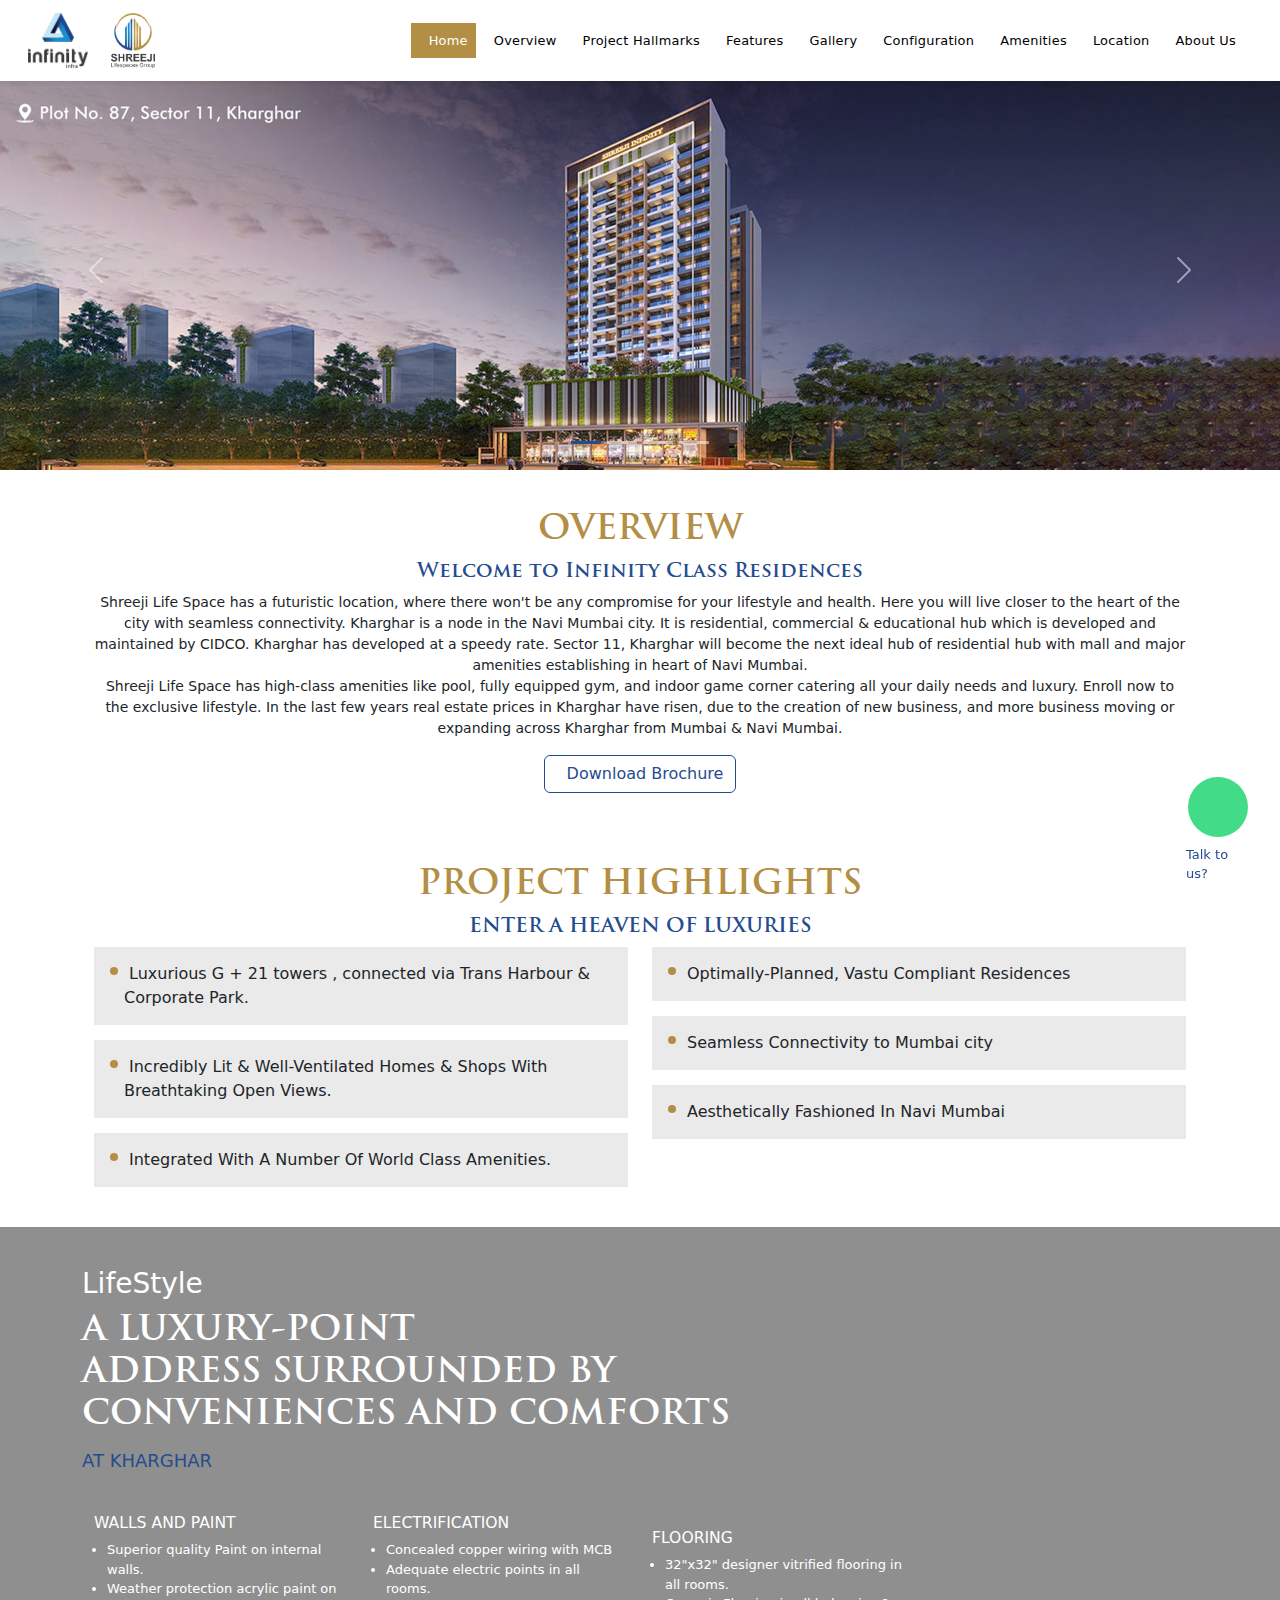
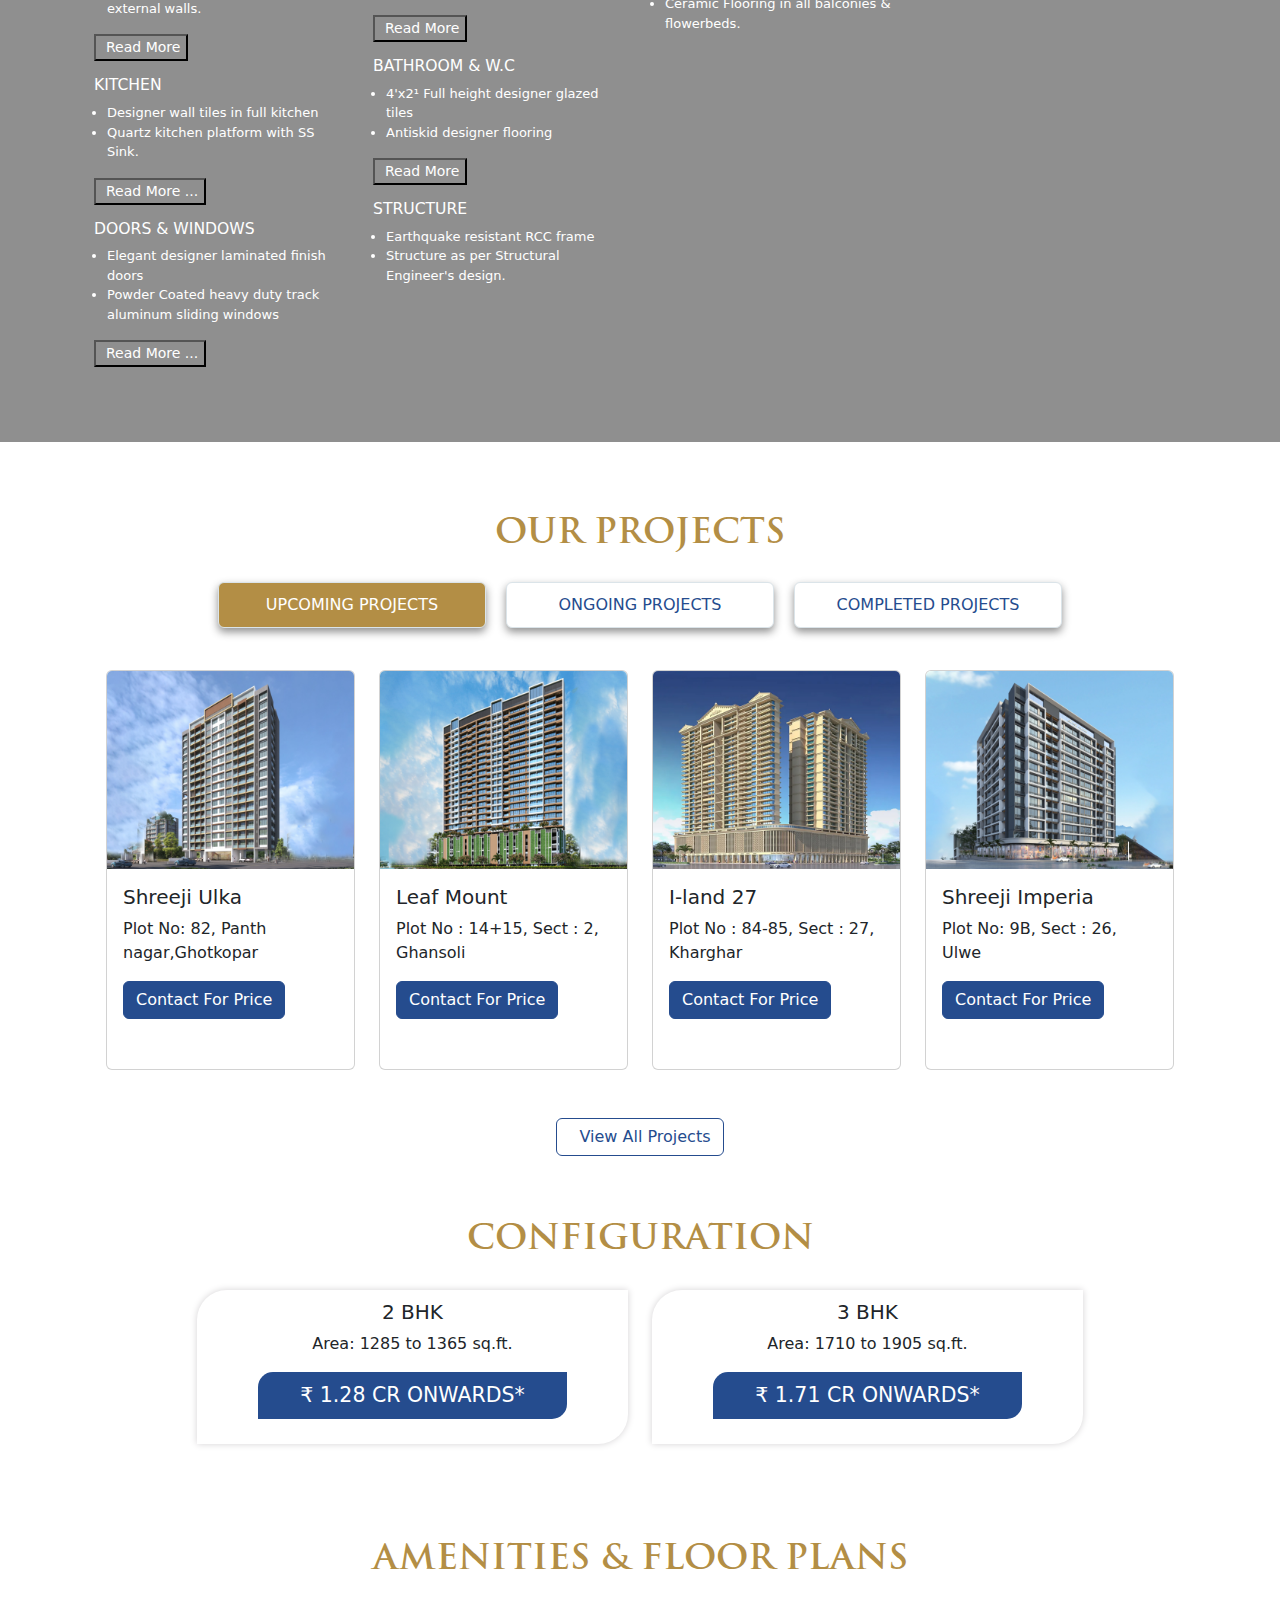
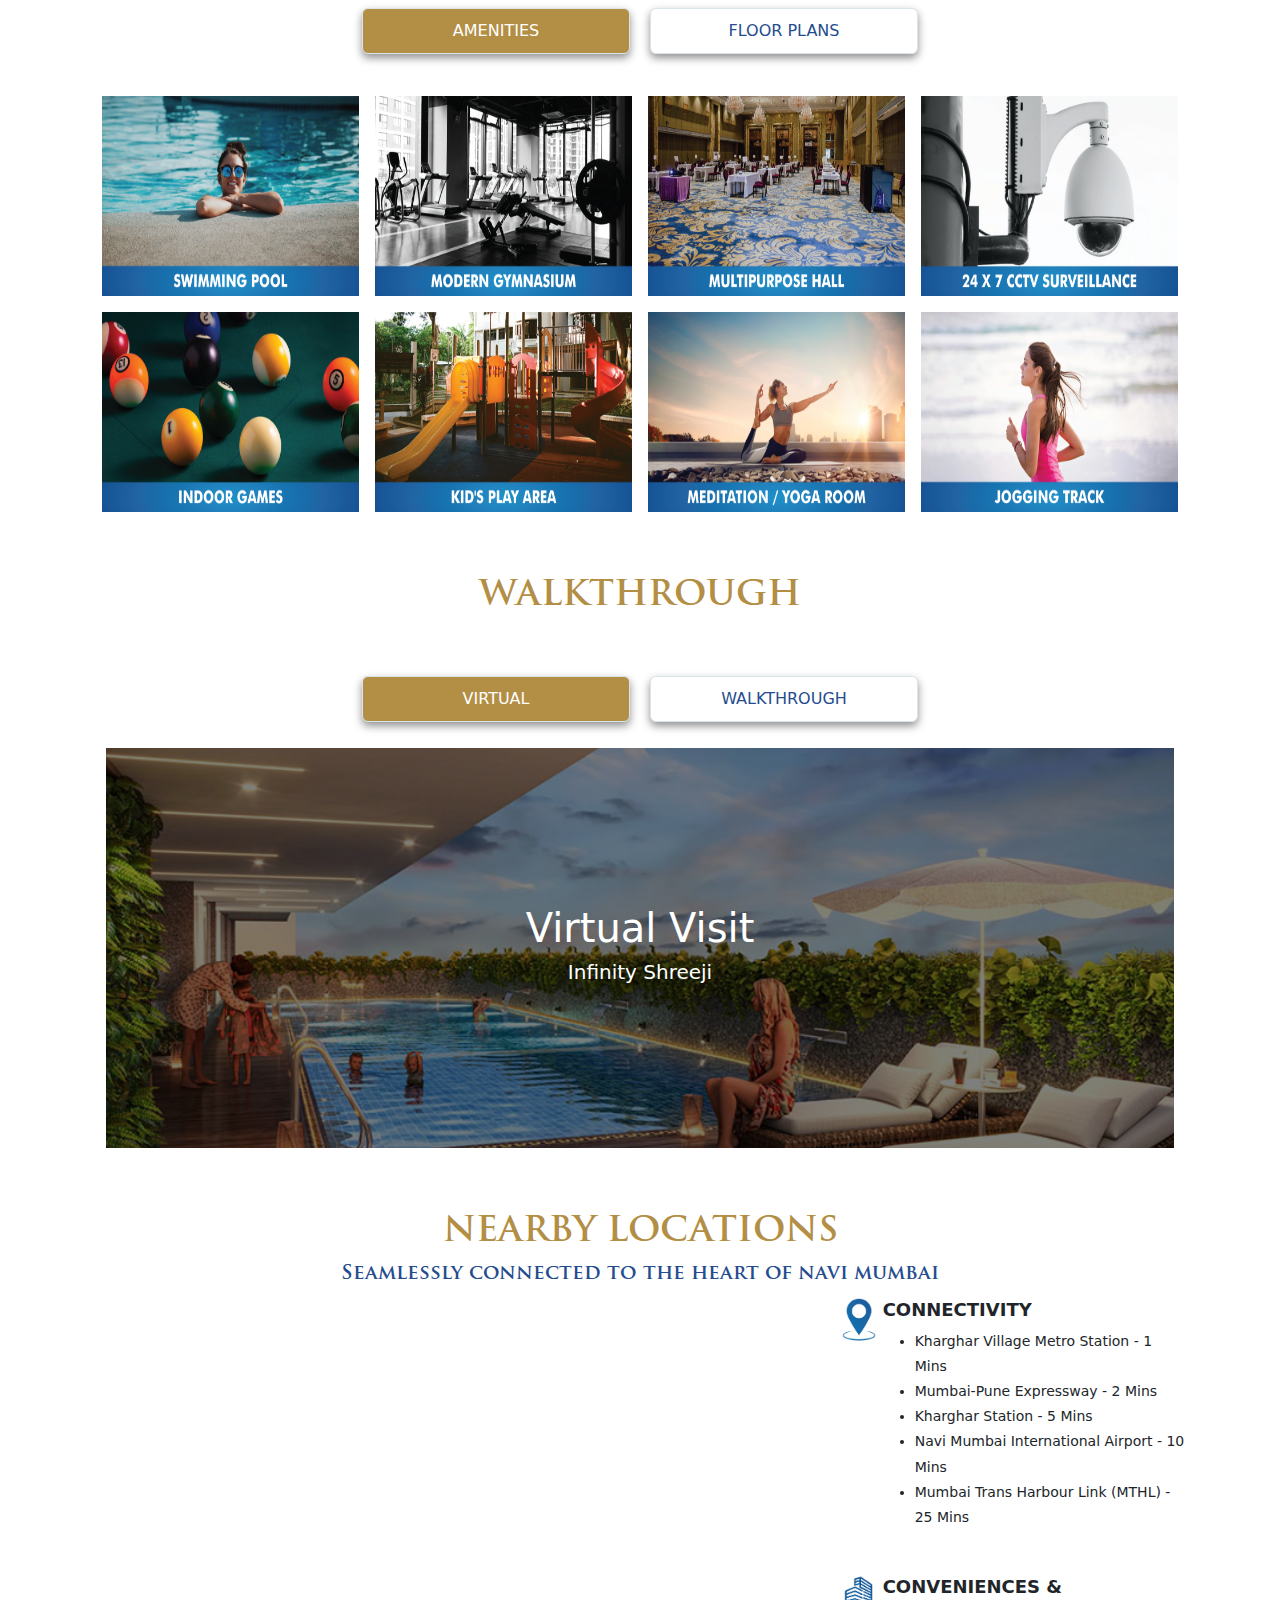
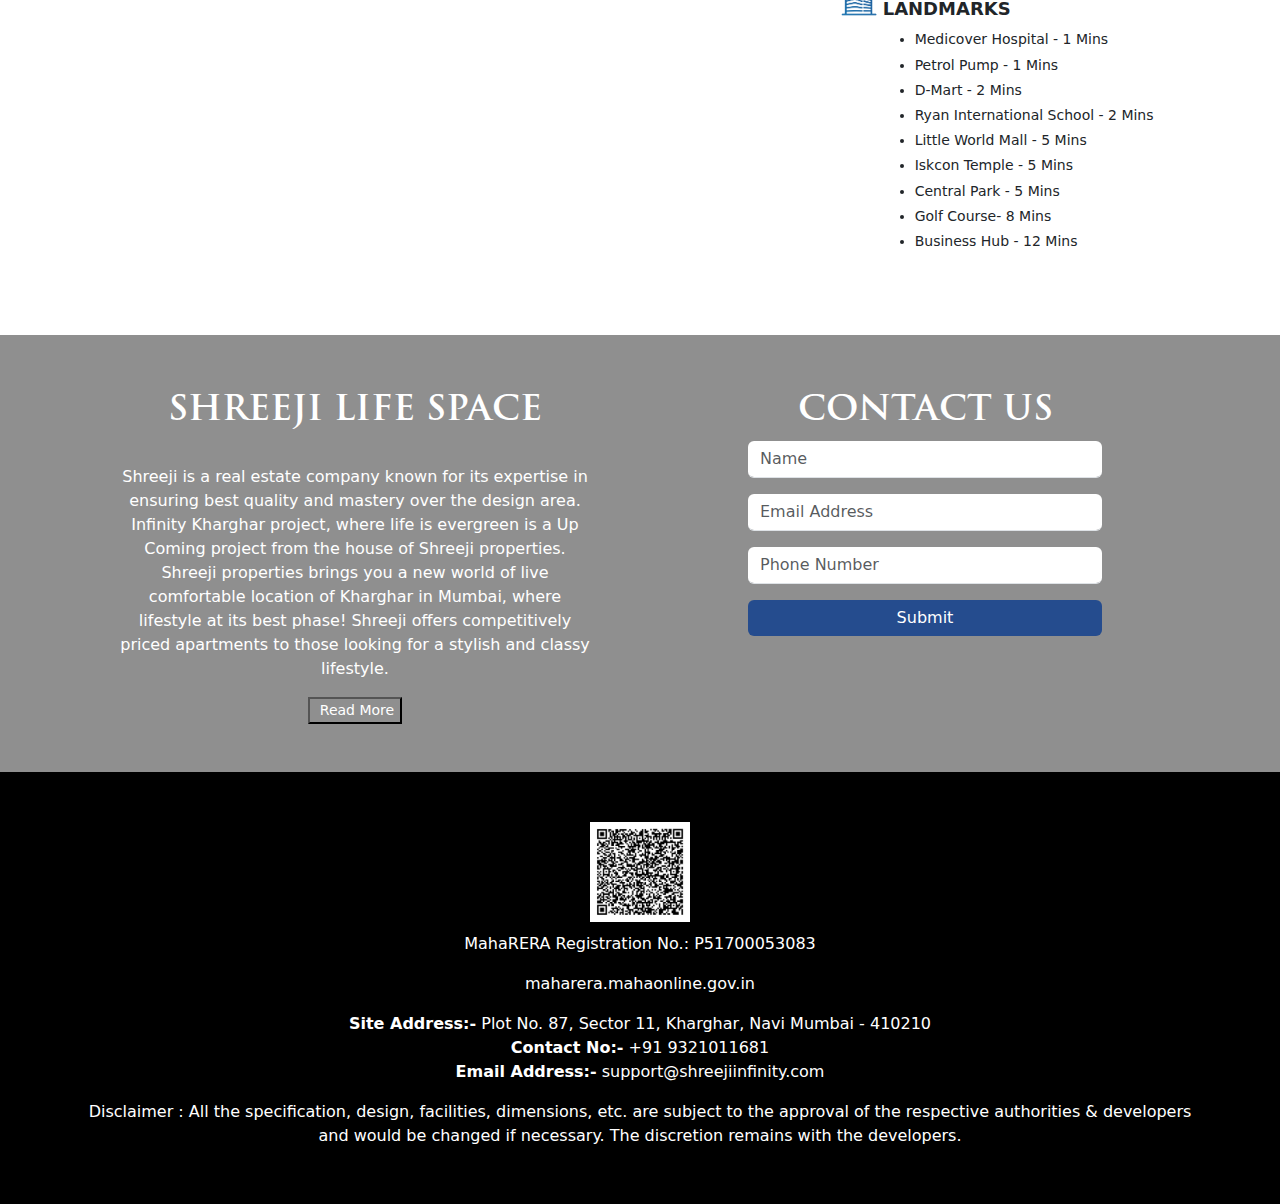
==== index.html @ 2d308820 "Shreeji Life Space Created" ====
<!DOCTYPE html>
<html lang="en">
  <head>
    <meta charset="UTF-8" />
    <meta name="viewport" content="width=device-width, initial-scale=1.0" />
    <title>Shreeji Life Space</title>

    <link rel="icon" href="img/logo/favicon.png" sizes="16x16" />

    <!-- Prefetch -->
    <link rel="prefetch" href="https://cdn.jsdelivr.net" crossorigin />
    <link rel="prefetch" href="https://cdnjs.cloudflare.com/" crossorigin />
    <link rel="preconnect" href="https://fonts.googleapis.com" />
    <link rel="preconnect" href="https://fonts.gstatic.com" crossorigin />

    <!-- Bootstrap CDN -->
    <link
      href="https://cdn.jsdelivr.net/npm/bootstrap@5.3.3/dist/css/bootstrap.min.css"
      rel="stylesheet"
      integrity="sha384-QWTKZyjpPEjISv5WaRU9OFeRpok6YctnYmDr5pNlyT2bRjXh0JMhjY6hW+ALEwIH"
      crossorigin="anonymous" />
    <script
      defer
      src="https://cdn.jsdelivr.net/npm/@popperjs/core@2.11.8/dist/umd/popper.min.js"
      integrity="sha384-I7E8VVD/ismYTF4hNIPjVp/Zjvgyol6VFvRkX/vR+Vc4jQkC+hVqc2pM8ODewa9r"
      crossorigin="anonymous"></script>
    <script
      defer
      src="https://cdn.jsdelivr.net/npm/bootstrap@5.3.3/dist/js/bootstrap.min.js"
      integrity="sha384-0pUGZvbkm6XF6gxjEnlmuGrJXVbNuzT9qBBavbLwCsOGabYfZo0T0to5eqruptLy"
      crossorigin="anonymous"></script>

    <!-- Font Awesome CDN -->
    <link
      rel="stylesheet"
      href="https://cdnjs.cloudflare.com/ajax/libs/font-awesome/6.6.0/css/all.min.css"
      integrity="sha512-Kc323vGBEqzTmouAECnVceyQqyqdsSiqLQISBL29aUW4U/M7pSPA/gEUZQqv1cwx4OnYxTxve5UMg5GT6L4JJg=="
      crossorigin="anonymous"
      referrerpolicy="no-referrer" />

    <!-- Fancy Box CDN -->
    <script
      defer
      src="https://cdn.jsdelivr.net/npm/@fancyapps/ui@5.0/dist/fancybox/fancybox.umd.js"></script>
    <link
      rel="stylesheet"
      href="https://cdn.jsdelivr.net/npm/@fancyapps/ui@5.0/dist/fancybox/fancybox.css" />

    <!-- EmailJS CDN -->
    <script
      type="text/javascript"
      src="https://cdn.jsdelivr.net/npm/@emailjs/browser@4/dist/email.min.js"></script>
    <script src="js/mail.js"></script>
    <!-- Fonts -->
    <link
      href="https://fonts.googleapis.com/css2?family=Roboto:ital,wght@0,100;0,300;0,400;0,500;0,700;0,900;1,100;1,300;1,400;1,500;1,700;1,900&display=swap"
      rel="stylesheet" />

    <!-- Custom CSS & JS  -->
    <link rel="stylesheet" href="css/style.css" />
    <!-- <link rel="stylesheet" href="css/common.css" /> -->
    <script defer src="js/script.js"></script>

    <!-- Google tag (gtag.js) -->
    <!-- <script
      async
      src="https://www.googletagmanager.com/gtag/js?id=AW-11467519304"></script>
    <script>
      window.dataLayer = window.dataLayer || [];
      function gtag() {
        dataLayer.push(arguments);
      }
      gtag("js", new Date());
      gtag("config", "AW-11467519304");
    </script> -->

    <!-- Event snippet for Lead on Calls conversion page -->
    <!-- <script>
      function gtag_report_conversion(url) {
        var callback = function () {
          if (typeof url != "undefined") {
            window.location = url;
          }
        };
        gtag("event", "conversion", {
          send_to: "AW-11467519304/qAFnCOT60oYZEMjqkdwq",
          event_callback: callback,
        });
        return false;
      }
    </script> -->

    <!-- Event snippet for Lead on Whatsapp conversion page -->
    <!-- <script>
      function gtag_report_conversion(url) {
        var callback = function () {
          if (typeof url != "undefined") {
            window.location = url;
          }
        };
        gtag("event", "conversion", {
          send_to: "AW-11467519304/LYPvCOf60oYZEMjqkdwq",
          event_callback: callback,
        });
        return false;
      }
    </script> -->
  </head>
  <body
    data-bs-spy="scroll"
    data-bs-target="#main-navbar"
    data-bs-root-margin="0px 0px -50%"
    data-bs-smooth-scroll="true"
    class="scrollspy"
    tabindex="0"
    data-offset="1">
    <header class="fixed-top shadow-sm">
      <!-- <p class="pre_header">
        <span>
          <a href="mailto:support@shreejiinfinity.com">
            <i class="fa-solid fa-envelope nav-icon"></i>
            support@shreejiinfinity.com
          </a>
        </span>
        <br />
        <span>
          <a
            onclick="return gtag_report_conversion('tel:+919321011681');"
            href="tel:+919321011681">
            <i class="fa-solid fa-phone nav-icon"></i> +91 9321011681
          </a>
        </span>
      </p> -->
      <nav
        class="navbar navbar-expand-lg mx-auto"
        style="background-color: #ffffff"
        id="main-navbar">
        <div class="container-fluid">
          <a class="navbar-brand ms-3" href="index.html">
            <img
              src="img/logo/logo.png"
              alt="Logo"
              height="55px"
              class="me-3" />
            <img
              src="img/logo/logo2.png"
              alt="Logo"
              height="55px"
              class="me-3" />
          </a>
          <!-- Header Call Now Button  -->
          <!-- 
          <a
            onclick="return gtag_report_conversion('tel:+919321011681');"
            href="tel:+919321011681"
            class="callnow_btn">
            <button class="btn btn-outline-success">
              <i class="fa-solid fa-phone nav-icon"></i>
              Call Now
            </button>
          </a> -->

          <button
            class="navbar-toggler"
            type="button"
            data-bs-toggle="collapse"
            data-bs-target="#navbarSupportedContent"
            aria-controls="navbarSupportedContent"
            aria-expanded="false"
            aria-label="Toggle navigation">
            <span class="navbar-toggler-icon"> </span>
          </button>
          <div class="collapse navbar-collapse" id="navbarSupportedContent">
            <ul
              class="navbar-nav mx-auto mb-2 mb-lg-0 justify-content-end pe-4">
              <li class="nav-item">
                <a
                  class="nav-link active"
                  aria-current="page"
                  href="#slider_section">
                  <i class="fa-solid fa-house nav-icon"></i>
                  <span class="d-sm-inline"> Home </span>
                </a>
              </li>
              <li class="nav-item">
                <a class="nav-link" href="#overview_section">
                  <i class="fa-solid fa-coins nav-icon"></i>
                  <span class="d-sm-inline"> Overview </span>
                </a>
              </li>
              <li class="nav-item">
                <a class="nav-link" href="#hallmarks_section">
                  <i class="fa-solid fa-star nav-icon"></i>
                  <span class="d-sm-inline"> Project Hallmarks </span>
                </a>
              </li>
              <li class="nav-item">
                <a class="nav-link" href="#features_section">
                  <i class="fa-solid fa-bolt nav-icon"></i>
                  <span class="d-sm-inline"> Features </span>
                </a>
              </li>
              <li class="nav-item">
                <a class="nav-link" href="#gallery_section">
                  <i class="fa-solid fa-images nav-icon"></i>
                  <span class="d-sm-inline"> Gallery </span>
                </a>
              </li>
              <li class="nav-item">
                <a class="nav-link" href="#configuration_section">
                  <i class="fa-solid fa-sliders nav-icon"></i>
                  <span class="d-sm-inline"> Configuration </span>
                </a>
              </li>
              <li class="nav-item">
                <a class="nav-link" href="#amenities_section">
                  <i class="fa-solid fa-wifi nav-icon"></i>
                  <span class="d-sm-inline"> Amenities </span>
                </a>
              </li>

              <li class="nav-item">
                <a class="nav-link" href="#location_section">
                  <i class="fa-solid fa-map-location nav-icon"></i>
                  <span class="d-sm-inline"> Location </span>
                </a>
              </li>
              <li class="nav-item">
                <a class="nav-link" href="#about_section">
                  <i class="fa-solid fa-user nav-icon"></i>
                  <span class="d-sm-inline"> About Us </span>
                </a>
              </li>
            </ul>
          </div>
        </div>
      </nav>
    </header>

    <main>
      <!-- Slider Section -->
      <section id="slider_section">
        <!-- Desktop Slider -->
        <div
          id="carousel-Indicators"
          class="carousel slide desktop-slider"
          data-bs-ride="carousel">
          <div class="carousel-indicators">
            <button
              type="button"
              data-bs-target="#carousel-Indicators"
              data-bs-slide-to="0"
              class="active"
              aria-current="true"
              aria-label="Slide 1"></button>
            <button
              type="button"
              data-bs-target="#carousel-Indicators"
              data-bs-slide-to="1"
              aria-label="Slide 2"></button>
            <button
              type="button"
              data-bs-target="#carousel-Indicators"
              data-bs-slide-to="2"
              aria-label="Slide 3"></button>
            <button
              type="button"
              data-bs-target="#carousel-Indicators"
              data-bs-slide-to="3"
              aria-label="Slide 4"></button>
          </div>
          <div class="carousel-inner">
            <div class="carousel-item active">
              <img
                src="img/banner/new_ban1.jpg"
                class="d-block w-100 img-fluid"
                alt="Banner1" />
            </div>
            <div class="carousel-item">
              <img
                src="img/banner/new_ban2.jpg"
                class="d-block w-100 img-fluid"
                alt="Banner2" />
            </div>
            <div class="carousel-item">
              <img
                src="img/banner/new_ban3.jpg"
                class="d-block w-100 img-fluid"
                alt="Banner3" />
            </div>
            <div class="carousel-item">
              <img
                src="img/banner/new_ban4.jpg"
                class="d-block w-100 img-fluid"
                alt="Banner3" />
            </div>
          </div>
          <button
            class="carousel-control-prev"
            type="button"
            data-bs-target="#carousel-Indicators"
            data-bs-slide="prev">
            <span class="carousel-control-prev-icon" aria-hidden="true"></span>
            <span class="visually-hidden">Previous</span>
          </button>
          <button
            class="carousel-control-next"
            type="button"
            data-bs-target="#carousel-Indicators"
            data-bs-slide="next">
            <span class="carousel-control-next-icon" aria-hidden="true"></span>
            <span class="visually-hidden">Next</span>
          </button>
        </div>
      </section>

      <!--Overview Section  -->
      <section id="overview_section" class="container p-4 mt-3 text-center">
        <h3 class="section-heading text-center text-uppercase">Overview</h3>
        <h5 class="sub-heading text-center">
          Welcome to Infinity Class Residences
        </h5>
        <p class="overview-para text-center">
          Shreeji Life Space has a futuristic location, where there won't be any
          compromise for your lifestyle and health. Here you will live closer to
          the heart of the city with seamless connectivity. Kharghar is a node
          in the Navi Mumbai city. It is residential, commercial & educational
          hub which is developed and maintained by CIDCO. Kharghar has developed
          at a speedy rate. Sector 11, Kharghar will become the next ideal hub
          of residential hub with mall and major amenities establishing in heart
          of Navi Mumbai.
          <br />
          Shreeji Life Space has high-class amenities like pool, fully equipped
          gym, and indoor game corner catering all your daily needs and luxury.
          Enroll now to the exclusive lifestyle. In the last few years real
          estate prices in Kharghar have risen, due to the creation of new
          business, and more business moving or expanding across Kharghar from
          Mumbai & Navi Mumbai.
        </p>
        <button
          class="btn btn-outline-success download_btn"
          data-bs-toggle="modal"
          data-bs-target="#popupModal">
          <i class="fa-solid fa-download nav-icon"></i> Download Brochure
        </button>
      </section>

      <!--Highlights Section  -->
      <section id="hallmarks_section" class="container p-4 mt-2 mt-md-4">
        <h3 class="section-heading text-center text-uppercase">
          PROJECT HIGHLIGHTS
        </h3>
        <h5 class="sub-heading text-center">ENTER A HEAVEN OF LUXURIES</h5>
        <!-- Highlights -->
        <div
          class="row mr0 aos-init aos-animate mt-2"
          data-aos="fade-up"
          data-aos-delay="600"
          data-aos-duration="3000">
          <div class="col-md-6">
            <ul class="highlights">
              <li>
                <span>
                  Luxurious G + 21 towers , connected via Trans Harbour &
                  Corporate Park.</span
                >
              </li>
              <li>
                <span>
                  Incredibly Lit & Well-Ventilated Homes & Shops With
                  Breathtaking Open Views.
                </span>
              </li>
              <li>
                <span> Integrated With A Number Of World Class Amenities.</span>
              </li>
            </ul>
          </div>
          <div class="col-md-6">
            <ul class="highlights">
              <li>
                <span> Optimally-Planned, Vastu Compliant Residences</span>
              </li>
              <li>
                <span> Seamless Connectivity to Mumbai city</span>
              </li>
              <li><span> Aesthetically Fashioned In Navi Mumbai</span></li>
            </ul>
          </div>
        </div>
      </section>

      <!-- Features Section -->
      <section id="features_section">
        <div class="features-overlay">
          <div class="container">
            <h3 class="text-white">LifeStyle</h3>

            <h2
              class="section-heading"
              style="
                color: #fff;
                text-align: left;
                margin-bottom: 10px;
                margin-top: 10px;
              ">
              A LUXURY-POINT <br />
              ADDRESS SURROUNDED BY <br />CONVENIENCES AND COMFORTS
            </h2>
            <p class="ame-copy fw-medium" style="text-align: left">
              AT KHARGHAR
            </p>

            <!-- Rows -->
            <div class="container text-white">
              <div class="row">
                <!-- Col 1 -->
                <div class="col-6 col-md-3 features-inner">
                  <h4>WALLS AND PAINT</h4>
                  <ul>
                    <li>Superior quality Paint on internal walls.</li>
                    <li>Weather protection acrylic paint on external walls.</li>
                    <span id="dots1" style="display: inline"></span>
                    <span id="more1" style="display: none">
                      <li>Exterior dead walls finished with texture.</li>
                    </span>
                  </ul>
                  <button
                    onclick="toggleContent('dots1','more1', 'myBtn1')"
                    id="myBtn1"
                    class="read_more">
                    Read More
                  </button>
                  <br />

                  <!--   -->
                  <h4 style="padding-top: 15px">KITCHEN</h4>
                  <ul>
                    <li>Designer wall tiles in full kitchen</li>
                    <li>Quartz kitchen platform with SS Sink.</li>
                    <span id="dots2" style="display: inline"></span>
                    <span id="more2" style="display: none">
                      <li>Provision for Water Purifier.</li>
                    </span>
                  </ul>
                  <button
                    onclick="toggleContent('dots2','more2', 'myBtn2')"
                    id="myBtn2"
                    class="read_more">
                    Read More ...
                  </button>
                  <br />

                  <!--  -->
                  <h4 style="padding-top: 15px">DOORS & WINDOWS</h4>
                  <ul>
                    <li>Elegant designer laminated finish doors</li>
                    <li>
                      Powder Coated heavy duty track aluminum sliding windows
                    </li>
                    <span id="dots3" style="display: inline"></span>
                    <span id="more3" style="display: none">
                      <li>Windows with One way glass</li>
                    </span>
                  </ul>
                  <button
                    onclick="toggleContent('dots3','more3', 'myBtn3')"
                    id="myBtn3"
                    class="read_more">
                    Read More ...
                  </button>
                </div>

                <!-- Col 2 -->
                <div class="col-6 col-md-3 features-inner">
                  <h4>ELECTRIFICATION</h4>
                  <ul>
                    <li>Concealed copper wiring with MCB</li>
                    <li>Adequate electric points in all rooms.</li>
                    <span id="dots4" style="display: inline"></span>
                    <span id="more4" style="display: none">
                      <li>Good quality ISI marked modular switches</li>
                    </span>
                  </ul>
                  <button
                    onclick="toggleContent('dots4','more4', 'myBtn4')"
                    id="myBtn4"
                    class="read_more">
                    Read More
                  </button>
                  <br />

                  <!--   -->
                  <h4 style="padding-top: 15px">BATHROOM & W.C</h4>
                  <ul>
                    <li>4'x2¹ Full height designer glazed tiles</li>
                    <li>Antiskid designer flooring</li>
                    <span id="dots5" style="display: inline"></span>
                    <span id="more5" style="display: none">
                      <li>
                        Concealed plumbing with Jaguar or equivalent brand C.P.
                        fittings
                      </li>
                      <li>Premium Sanitary fixtures.</li>
                    </span>
                  </ul>
                  <button
                    onclick="toggleContent('dots5','more5', 'myBtn5')"
                    id="myBtn5"
                    class="read_more">
                    Read More
                  </button>
                  <br />

                  <!--  -->
                  <h4 style="padding-top: 15px">STRUCTURE</h4>
                  <ul>
                    <li>Earthquake resistant RCC frame</li>
                    <li>Structure as per Structural Engineer's design.</li>
                  </ul>
                  <br />
                </div>
                <!-- Col 3 -->
                <div class="col-6 col-md-3 features-inner">
                  <h4 style="padding-top: 15px">FLOORING</h4>
                  <ul>
                    <li>32"x32" designer vitrified flooring in all rooms.</li>
                    <li>Ceramic Flooring in all balconies & flowerbeds.</li>
                  </ul>
                  <br />

                  <!--  -->
                </div>
              </div>
            </div>
          </div>
        </div>
      </section>

      <!-- Amenities & FLoor Plans Section  -->
      <section id="gallery_section" class="container p-4 mt-2 mt-md-5 mb-3">
        <div>
          <h3 class="section-heading">Our Projects</h3>
          <!-- <h5 class="sub-heading text-center">REQUIRED :- TAGLINE</h5> -->
        </div>

        <!-- Switch Tabs Amenities -->
        <div class="d-flex justify-content-center mt-3">
          <ul
            class="nav nav-pills mb-3 tab-buttons"
            id="pills-tab"
            role="tablist">
            <li class="nav-item" role="presentation">
              <a
                class="nav-link active text-uppercase"
                id="Upcoming-tab"
                data-bs-toggle="pill"
                data-bs-target="#Upcoming"
                role="tab"
                aria-controls="Upcoming"
                aria-selected="true">
                Upcoming Projects
              </a>
            </li>

            <li class="nav-item" role="presentation">
              <a
                class="nav-link text-uppercase"
                id="Ongoing-tab"
                data-bs-toggle="pill"
                data-bs-target="#Ongoing"
                role="tab"
                aria-controls="Ongoing"
                aria-selected="false">
                Ongoing Projects
              </a>
            </li>

            <li class="nav-item" role="presentation">
              <a
                class="nav-link text-uppercase"
                id="Completedl-tab"
                data-bs-toggle="pill"
                data-bs-target="#Completed"
                role="tab"
                aria-controls="Completed"
                aria-selected="false">
                Completed Projects
              </a>
            </li>
          </ul>
        </div>

        <!--  Tab Content: Upcoming -->
        <div class="tab-content" id="pills-tabUpcomingContent">
          <div
            class="tab-pane fade show active"
            id="Upcoming"
            role="tabpanel"
            aria-labelledby="Upcoming-tab"
            tabindex="0">
            <!--  Amenities -->
            <div class="container property_card _container">
              <div class="row">
                <div class="col-12 col-md-4 col-lg-3 property_card mt-3">
                  <div class="card">
                    <img
                      src="img/properties/Upcoming/Shreeji Ulka.jpg"
                      class="card-img-top"
                      alt="..." />
                    <div class="card-body">
                      <h5 class="card-title">Shreeji Ulka</h5>
                      <p class="card-text">
                        Plot No: 82, Panth nagar,Ghotkopar
                      </p>
                      <a
                        class="btn btn-primary enq_btn"
                        data-bs-toggle="modal"
                        data-bs-target="#popupModal">
                        Contact For Price</a
                      >
                    </div>
                  </div>
                </div>

                <div class="col-12 col-md-4 col-lg-3 property_card mt-3">
                  <div class="card">
                    <img
                      src="img/properties/Upcoming/Leaf Mount.jpg"
                      class="card-img-top"
                      alt="..." />
                    <div class="card-body">
                      <h5 class="card-title">Leaf Mount</h5>
                      <p class="card-text">
                        Plot No : 14+15, Sect : 2, Ghansoli
                      </p>
                      <a
                        class="btn btn-primary enq_btn"
                        data-bs-toggle="modal"
                        data-bs-target="#popupModal">
                        Contact For Price</a
                      >
                    </div>
                  </div>
                </div>

                <div class="col-12 col-md-4 col-lg-3 property_card mt-3">
                  <div class="card">
                    <img
                      src="img/properties/Upcoming/I-land 27.jpg"
                      class="card-img-top"
                      alt="..." />
                    <div class="card-body">
                      <h5 class="card-title">I-land 27</h5>
                      <p class="card-text">
                        Plot No : 84-85, Sect : 27, Kharghar
                      </p>
                      <a
                        class="btn btn-primary enq_btn"
                        data-bs-toggle="modal"
                        data-bs-target="#popupModal">
                        Contact For Price</a
                      >
                    </div>
                  </div>
                </div>

                <div class="col-12 col-md-4 col-lg-3 property_card mt-3">
                  <div class="card">
                    <img
                      src="img/properties/Upcoming/Shreeji Imperia.jpg"
                      class="card-img-top"
                      alt="..." />
                    <div class="card-body">
                      <h5 class="card-title">Shreeji Imperia</h5>
                      <p class="card-text">Plot No: 9B, Sect : 26, Ulwe</p>
                      <a
                        class="btn btn-primary enq_btn"
                        data-bs-toggle="modal"
                        data-bs-target="#popupModal">
                        Contact For Price</a
                      >
                    </div>
                  </div>
                </div>
              </div>
            </div>
          </div>

          <!--  Tab Content: Ongoing -->
          <div
            class="tab-pane fade"
            id="Ongoing"
            role="tabpanel"
            aria-labelledby="Ongoing-tab"
            tabindex="1">
            <!-- Floor Plans -->
            <div class="container property_card _container">
              <div class="row">
                <div class="col-12 col-md-4 col-lg-3 property_card mt-3">
                  <div class="card">
                    <img
                      src="img/properties/Ongoing/Shreeji Hill.jpg"
                      class="card-img-top"
                      alt="..." />
                    <div class="card-body">
                      <h5 class="card-title">Shreeji Hill</h5>
                      <p class="card-text">
                        Plot No: 11, Sect 10, Pushpak Nagar
                      </p>
                      <a
                        class="btn btn-primary enq_btn"
                        data-bs-toggle="modal"
                        data-bs-target="#popupModal">
                        Contact For Price</a
                      >
                    </div>
                  </div>
                </div>

                <div class="col-12 col-md-4 col-lg-3 property_card mt-3">
                  <div class="card">
                    <img
                      src="img/properties/Ongoing/Shreeji Darshan.jpg"
                      class="card-img-top"
                      alt="..." />
                    <div class="card-body">
                      <h5 class="card-title">Shreeji Darshan</h5>
                      <p class="card-text">Plot No : 336, Sect : 19, Ulwe</p>
                      <a
                        class="btn btn-primary enq_btn"
                        data-bs-toggle="modal"
                        data-bs-target="#popupModal">
                        Contact For Price</a
                      >
                    </div>
                  </div>
                </div>

                <div class="col-12 col-md-4 col-lg-3 property_card mt-3">
                  <div class="card">
                    <img
                      src="img/properties/Ongoing/Shreeji Kuber Corner.jpg"
                      class="card-img-top"
                      alt="..." />
                    <div class="card-body">
                      <h5 class="card-title">Shreeji Kuber Corner</h5>
                      <p class="card-text">Plot No : 79, Sect : 20, Ulwe</p>
                      <a
                        class="btn btn-primary enq_btn"
                        data-bs-toggle="modal"
                        data-bs-target="#popupModal">
                        Contact For Price</a
                      >
                    </div>
                  </div>
                </div>

                <div class="col-12 col-md-4 col-lg-3 property_card mt-3">
                  <div class="card">
                    <img
                      src="img/properties/Ongoing/Shreeji Aradhan.jpg"
                      class="card-img-top"
                      alt="..." />
                    <div class="card-body">
                      <h5 class="card-title">Shreeji Aradhan</h5>
                      <p class="card-text">Plot No : 261, Sect : 17, Ulwe</p>
                      <a
                        class="btn btn-primary enq_btn"
                        data-bs-toggle="modal"
                        data-bs-target="#popupModal">
                        Contact For Price</a
                      >
                    </div>
                  </div>
                </div>
              </div>
            </div>
          </div>

          <!--  Tab Content: Completed -->
          <div
            class="tab-pane fade"
            id="Completed"
            role="tabpanel"
            aria-labelledby="Completed-tab"
            tabindex="1">
            <!-- Floor Plans -->
            <div class="container property_card _container">
              <div class="row">
                <div class="col-12 col-md-4 col-lg-3 property_card mt-3">
                  <div class="card">
                    <img
                      src="img/properties/Ongoing/Shreeji Infinity.jpg"
                      class="card-img-top"
                      alt="..." />
                    <div class="card-body">
                      <h5 class="card-title">Shreeji Infinity</h5>
                      <p class="card-text">Plot No : 87, Sect : 11, Kharghar</p>
                      <a
                        class="btn btn-primary enq_btn"
                        data-bs-toggle="modal"
                        data-bs-target="#popupModal">
                        Contact For Price</a
                      >
                    </div>
                  </div>
                </div>
              </div>
            </div>
          </div>
        </div>

        <div
          class="project_btn d-flex justify-content-center align-items-center">
          <a href="projects.html">
            <button class="btn btn-outline-success download_btn mt-5">
              <i class="fa-solid fa-building nav-icon"></i> View All Projects
            </button>
          </a>
        </div>
      </section>

      <!-- Gallery & FLoor Plans -->
      <!-- <section id="gallery_section" class="container p-4 mt-3 mb-3">
        <div>
          <h3 class="section-heading">GALLERY</h3>
        </div>

         <!- - Gallery - ->
        <div class="container">
          <div class="row row-cols-1 row-cols-md-4">
            <div class="col-12 col-md-4 col-lg-3 g-3 gal-img">
              <img
                class="img-fluid"
                data-fancybox="gallery"
                src="img/gallery/gallery01.jpg"
                data-src="img/gallery/gallery01.jpg"
                alt="" />
            </div>

            <div class="col-12 col-md-4 col-lg-3 g-3 gal-img">
              <img
                class="img-fluid"
                data-fancybox="gallery"
                src="img/gallery/gallery02.jpg"
                data-src="img/gallery/gallery02.jpg"
                alt="" />
            </div>

            <div class="col-12 col-md-4 col-lg-3 g-3 gal-img">
              <img
                class="img-fluid"
                data-fancybox="gallery"
                src="img/gallery/gallery03.jpg"
                data-src="img/gallery/gallery03.jpg"
                alt="" />
            </div>

            <div class="col-12 col-md-4 col-lg-3 g-3 gal-img">
              <img
                class="img-fluid"
                data-fancybox="gallery"
                src="img/gallery/gallery04.jpg"
                data-src="img/gallery/gallery04.jpg"
                alt="" />
            </div>

            <div class="col-12 col-md-4 col-lg-3 g-3 gal-img">
              <img
                class="img-fluid"
                data-fancybox="gallery"
                src="img/gallery/gallery05.jpg"
                data-src="img/gallery/gallery05.jpg"
                alt="" />
            </div>

            <div class="col-12 col-md-4 col-lg-3 g-3 gal-img">
              <img
                class="img-fluid"
                data-fancybox="gallery"
                src="img/gallery/gallery06.jpg"
                data-src="img/gallery/gallery06.jpg"
                alt="" />
            </div>

            <div class="col-12 col-md-4 col-lg-3 g-3 gal-img">
              <img
                class="img-fluid"
                data-fancybox="gallery"
                src="img/gallery/gallery07.jpg"
                data-src="img/gallery/gallery07.jpg"
                alt="" />
            </div>

            <div class="col-12 col-md-4 col-lg-3 g-3 gal-img">
              <img
                class="img-fluid"
                data-fancybox="gallery"
                src="img/gallery/gallery08.jpg"
                data-src="img/gallery/gallery08.jpg"
                alt="" />
            </div>
          </div>
        </div>
      </section> -->

      <!-- Configuration Section -->
      <section id="configuration_section" class="container p-4 mt-3 mb-3">
        <div class="container">
          <div class="config-block">
            <h2
              class="text-center section-heading wow fadeInUp"
              data-animation="fadeInUp"
              data-animation-delay="500"
              style="visibility: visible; animation-name: fadeInUp">
              Configuration
            </h2>
            <div class="row d-flex justify-content-center">
              <div class="col-lg-5 col-xs-12">
                <div class="config-inner">
                  <h5>2 BHK</h5>
                  <p>Area: 1285 to 1365 sq.ft.</p>
                  <div
                    class="config-price"
                    data-bs-toggle="modal"
                    data-bs-target="#popupModal">
                    <a href="javascript:void(0)" class="pricepop">
                      ₹ 1.28 Cr Onwards*
                    </a>
                  </div>
                </div>
              </div>

              <div class="col-lg-5 col-xs-12">
                <div class="config-inner">
                  <h5>3 BHK</h5>
                  <p>Area: 1710 to 1905 sq.ft.</p>
                  <div
                    class="config-price"
                    data-bs-toggle="modal"
                    data-bs-target="#popupModal">
                    <a href="javascript:void(0)" class="pricepop">
                      ₹ 1.71 Cr Onwards*
                    </a>
                  </div>
                </div>
              </div>
            </div>
          </div>
        </div>
      </section>

      <!-- Amenities & FLoor Plans Section  -->
      <section id="amenities_section" class="container p-4 mt-2 mt-md-5 mb-3">
        <div>
          <h3 class="section-heading">Amenities & FLoor Plans</h3>
          <!-- <h5 class="sub-heading text-center">REQUIRED :- TAGLINE</h5> -->
        </div>

        <!-- Switch Tabs Amenities -->
        <div class="d-flex justify-content-center mt-3">
          <ul
            class="nav nav-pills mb-3 tab-buttons"
            id="pills-tab"
            role="tablist">
            <li class="nav-item" role="presentation">
              <a
                class="nav-link active text-uppercase"
                id="pills-internal-tab"
                data-bs-toggle="pill"
                data-bs-target="#pills-internal"
                role="tab"
                aria-controls="pills-internal"
                aria-selected="true">
                Amenities
              </a>
            </li>

            <li class="nav-item" role="presentation">
              <a
                class="nav-link text-uppercase"
                id="pills-external-tab"
                data-bs-toggle="pill"
                data-bs-target="#pills-external"
                role="tab"
                aria-controls="pills-external"
                aria-selected="false">
                FLoor Plans
              </a>
            </li>
          </ul>
        </div>

        <!--  Tab Content: Amenities -->
        <div class="tab-content" id="pills-tabAmenContent">
          <div
            class="tab-pane fade show active"
            id="pills-internal"
            role="tabpanel"
            aria-labelledby="pills-internal-tab"
            tabindex="0">
            <!--  Amenities -->
            <div class="container">
              <div class="row row-cols-1 row-cols-md-4">
                <div class="col-12 col-md-4 col-lg-3 g-3 gal-img">
                  <img
                    class="img-fluid"
                    data-fancybox="internal_amenities"
                    src="img/amenities/amenities1.png"
                    data-src="img/amenities/amenities1.png"
                    alt="" />
                </div>

                <div class="col-12 col-md-4 col-lg-3 g-3 gal-img">
                  <img
                    class="img-fluid"
                    data-fancybox="internal_amenities"
                    src="img/amenities/amenities2.png"
                    data-src="img/amenities/amenities2.png"
                    alt="" />
                </div>

                <div class="col-12 col-md-4 col-lg-3 g-3 gal-img">
                  <img
                    class="img-fluid"
                    data-fancybox="internal_amenities"
                    src="img/amenities/amenities3.png"
                    data-src="img/amenities/amenities3.png"
                    alt="" />
                </div>

                <div class="col-12 col-md-4 col-lg-3 g-3 gal-img">
                  <img
                    class="img-fluid"
                    data-fancybox="internal_amenities"
                    src="img/amenities/amenities4.png"
                    data-src="img/amenities/amenities4.png"
                    alt="" />
                </div>

                <div class="col-12 col-md-4 col-lg-3 g-3 gal-img">
                  <img
                    class="img-fluid"
                    data-fancybox="internal_amenities"
                    src="img/amenities/amenities5.png"
                    data-src="img/amenities/amenities5.png"
                    alt="" />
                </div>

                <div class="col-12 col-md-4 col-lg-3 g-3 gal-img">
                  <img
                    class="img-fluid"
                    data-fancybox="internal_amenities"
                    src="img/amenities/amenities6.png"
                    data-src="img/amenities/amenities6.png"
                    alt="" />
                </div>

                <div class="col-12 col-md-4 col-lg-3 g-3 gal-img">
                  <img
                    class="img-fluid"
                    data-fancybox="internal_amenities"
                    src="img/amenities/amenities7.png"
                    data-src="img/amenities/amenities7.png"
                    alt="" />
                </div>

                <div class="col-12 col-md-4 col-lg-3 g-3 gal-img">
                  <img
                    class="img-fluid"
                    data-fancybox="internal_amenities"
                    src="img/amenities/amenities8.png"
                    data-src="img/amenities/amenities8.png"
                    alt="" />
                </div>
              </div>
            </div>
          </div>

          <div
            class="tab-pane fade"
            id="pills-external"
            role="tabpanel"
            aria-labelledby="pills-external-tab"
            tabindex="1">
            <!-- Floor Plans -->
            <div class="container">
              <div class="row row-cols-1 row-cols-md-4">
                <div class="col-12 col-md-4 col-lg-3 g-3 gal-img floor-img">
                  <img
                    class="img-fluid"
                    data-fancybox="external_amenities"
                    src="img/plans/floor01.jpg"
                    data-src="img/plans/floor01.jpg"
                    alt="" />
                </div>

                <div class="col-12 col-md-4 col-lg-3 g-3 gal-img floor-img">
                  <img
                    class="img-fluid"
                    data-fancybox="external_amenities"
                    src="img/plans/floor02.jpg"
                    data-src="img/plans/floor02.jpg"
                    alt="" />
                </div>

                <div class="col-12 col-md-4 col-lg-3 g-3 gal-img floor-img">
                  <img
                    class="img-fluid"
                    data-fancybox="external_amenities"
                    src="img/plans/floor03.jpg"
                    data-src="img/plans/floor03.jpg"
                    alt="" />
                </div>

                <div class="col-12 col-md-4 col-lg-3 g-3 gal-img floor-img">
                  <img
                    class="img-fluid"
                    data-fancybox="external_amenities"
                    src="img/plans/floor04.jpg"
                    data-src="img/plans/floor04.jpg"
                    alt="" />
                </div>
              </div>
            </div>
          </div>
        </div>
      </section>

      <!-- Walkthrough Section -->
      <section id="walkthrough_section" class="container p-4 mt-3 mb-3">
        <div>
          <h3 class="section-heading">WALKTHROUGH</h3>
        </div>

        <!-- Switch Tabs Walkthrough -->
        <div class="d-flex justify-content-center mt-5">
          <ul
            class="nav nav-pills mb-3 tab-buttons"
            id="pills-tab-walk-sec"
            role="tablist">
            <li class="nav-item" role="presentation">
              <a
                class="nav-link active text-uppercase"
                id="pills-virtual-tab"
                data-bs-toggle="pill"
                data-bs-target="#pills-virtual"
                role="tab"
                aria-controls="pills-virtual"
                aria-selected="true">
                Virtual
              </a>
            </li>

            <li class="nav-item" role="presentation">
              <a
                class="nav-link text-uppercase"
                id="pills-walkthrough-tab"
                data-bs-toggle="pill"
                data-bs-target="#pills-walkthrough"
                role="tab"
                aria-controls="pills-walkthrough"
                aria-selected="false">
                Walkthrough
              </a>
            </li>
          </ul>
        </div>

        <!--  Tab Content:  -->
        <div class="tab-content" id="pills-tabWalkContent">
          <div
            class="tab-pane fade show active"
            id="pills-virtual"
            role="tabpanel"
            aria-labelledby="pills-virtual-tab"
            tabindex="0">
            <!-- Virtual Site Visit -->
            <div class="container virtual-visit">
              <div
                class="bg-image d-flex align-items-center text-white text-center">
                <div class="tour-img">
                  <div class="overlay-info">
                    <i
                      class="fa-solid fa-circle-play play-btn"
                      data-bs-toggle="modal"
                      data-bs-target="#popupModal"></i>
                    <h3 class="fs-1">Virtual Visit</h3>
                    <h5>Infinity Shreeji</h5>
                  </div>
                </div>
              </div>
            </div>
          </div>

          <div
            class="tab-pane fade"
            id="pills-walkthrough"
            role="tabpanel"
            aria-labelledby="pills-walkthrough-tab"
            tabindex="1">
            <!-- Walkthrough -->
            <div class="container virtual-visit">
              <div
                class="bg-image d-flex align-items-center text-white text-center">
                <div class="tour-img">
                  <div class="overlay-info">
                    <i
                      class="fa-solid fa-circle-play play-btn"
                      data-bs-toggle="modal"
                      data-bs-target="#popupModal"></i>
                    <h3 class="fs-1">Walkthrough Video</h3>
                    <h5>Infinity Shreeji</h5>
                  </div>
                </div>
              </div>
            </div>
          </div>
        </div>
      </section>

      <!-- Location Section -->
      <section id="location_section" class="container p-4 mt-3 mb-3">
        <div>
          <h3 class="section-heading">NEARBY LOCATIONS</h3>
          <h5 class="sub-heading text-center">
            Seamlessly connected to the heart of navi mumbai
          </h5>

          <div class="container">
            <div class="row">
              <div class="col-lg-8 newlocation col-xs-12">
                <iframe
                  src="https://www.google.com/maps/embed?pb=!1m14!1m8!1m3!1d15086.060694070648!2d73.0733058!3d19.041074!3m2!1i1024!2i768!4f13.1!3m3!1m2!1s0x3be7c38965a492b7%3A0xda490af051ae9c92!2sShreeji%20infinity!5e0!3m2!1sen!2sin!4v1702469209495!5m2!1sen!2sin"
                  width="100%"
                  height="400px"
                  style="border: 0"
                  allowfullscreen=""
                  loading="lazy"
                  referrerpolicy="no-referrer-when-downgrade"></iframe>
              </div>
              <!-- Features -->
              <div class="col-lg-4 col-xs-12 locations-left">
                <!-- single feature -->
                <div class="col-lg-12 col-xs-12 near-location">
                  <div class="row">
                    <div class="col-lg-2 col-xs-2">
                      <img src="img/connectivity/location.png" alt="" />
                    </div>
                    <div class="col-lg-10 col-xs-10 nopadding">
                      <h4>CONNECTIVITY</h4>
                      <ul>
                        <li>Kharghar Village Metro Station - 1 Mins</li>
                        <li>Mumbai-Pune Expressway - 2 Mins</li>
                        <li>Kharghar Station - 5 Mins</li>
                        <li>Navi Mumbai International Airport - 10 Mins</li>
                        <li>Mumbai Trans Harbour Link (MTHL) - 25 Mins</li>
                      </ul>
                    </div>
                  </div>
                </div>

                <div class="col-lg-12 col-xs-12 near-location">
                  <div class="row">
                    <div class="col-lg-2 col-xs-2">
                      <img src="img/connectivity/building.png" alt="" />
                    </div>
                    <div class="col-lg-10 col-xs-10 nopadding">
                      <h4>CONVENIENCES & LANDMARKS</h4>
                      <ul>
                        <li>Medicover Hospital - 1 Mins</li>
                        <li>Petrol Pump - 1 Mins</li>
                        <li>D-Mart - 2 Mins</li>
                        <li>Ryan International School - 2 Mins</li>
                        <li>Little World Mall - 5 Mins</li>
                        <li>Iskcon Temple - 5 Mins</li>
                        <li>Central Park - 5 Mins</li>
                        <li>Golf Course- 8 Mins</li>
                        <li>Business Hub - 12 Mins</li>
                      </ul>
                    </div>
                  </div>
                </div>
              </div>
            </div>
          </div>
        </div>
      </section>

      <!-- About Section -->
      <section id="about_section" class="container-fluid p-4 mt-3">
        <div class="about_overlay">
          <div class="container pt-2">
            <div class="row">
              <div class="col-12 col-lg-6 p-5 about-para-container">
                <div class="text-center">
                  <h3 class="section-heading text-white">Shreeji Life Space</h3>

                  <img src="img/logo/logo_white.webp" alt="" width="150px" />
                  <div class="text-white about-para">
                    <p>
                      Shreeji is a real estate company known for its expertise
                      in ensuring best quality and mastery over the design area.
                      Infinity Kharghar project, where life is evergreen is a Up
                      Coming project from the house of Shreeji properties.
                      Shreeji properties brings you a new world of live
                      comfortable location of Kharghar in Mumbai, where
                      lifestyle at its best phase! Shreeji offers competitively
                      priced apartments to those looking for a stylish and
                      classy lifestyle.
                    </p>
                    <span id="dots8" style="display: inline"></span>
                    <span id="more8" style="display: none">
                      <p>
                        Infinity Kharghar gives high on connectivity and
                        convenience as well and the finest standalone tower.
                        Infinity Kharghar is Conveniently connected by Eastern
                        Free way , Monorail and upcoming Kharghar-Thane Metro.
                        Near Infinity Kharghar positioned in close proximity to
                        major IT campuses, your work place could be just a
                        stone's throw away. Infinity Kharghar is offers to a
                        very good qualities and futures in whole life. such as
                        to its a very good news because Kharghar is situated to
                        in heart of Mumbai, where we know about in a good
                        natural thing.
                      </p>
                    </span>
                  </div>
                  <button
                    onclick="toggleContent('dots8','more8', 'myBtn8')"
                    class="read_more"
                    id="myBtn8">
                    Read More
                  </button>
                  <br />
                </div>
              </div>

              <div class="col-12 col-lg-6 p-5">
                <div class="text-center">
                  <h3 class="section-heading text-white">CONTACT US</h3>
                  <!-- Form -->
                  <div class="enquire-section ps-5 pe-5">
                    <div class="container">
                      <form id="contact-form" class="text-center">
                        <div class="mb-3">
                          <label for="user_name" class="form-label">Name</label>
                          <input
                            type="text"
                            class="form-control inputStyle shadow-none"
                            name="user_name"
                            id="user_name"
                            placeholder="Name"
                            autocomplete="off"
                            required />
                        </div>
                        <div class="mb-3">
                          <label for="user_email" class="form-label"
                            >Email address</label
                          >
                          <input
                            type="email"
                            class="form-control inputStyle shadow-none"
                            name="user_email"
                            id="user_email"
                            placeholder="Email Address"
                            autocomplete="off" />
                        </div>
                        <div class="mb-3">
                          <label for="contact_number" class="form-label"
                            >Phone Number</label
                          >
                          <input
                            type="tel"
                            class="form-control inputStyle shadow-none"
                            id="contact_number"
                            name="contact_number"
                            pattern="[0-9]{10}"
                            placeholder="Phone Number"
                            oninvalid="setCustomValidity('Please enter a valid phone number. e.g., 12345-67890')"
                            oninput="setCustomValidity('')"
                            required />
                        </div>

                        <button
                          type="submit"
                          class="btn btn-primary submit-btn w-100">
                          Submit
                        </button>
                      </form>
                    </div>
                  </div>
                </div>
              </div>
            </div>
          </div>
        </div>
      </section>
    </main>

    <!-- Footer -->
    <footer id="footer">
      <div class="container text-center text-white">
        <div class="d-flex justify-content-center">
          <div class="qrcode">
            <img src="img/qr/qr.jpg" class="" />
            <!-- <p>
              SAI WORLD CITY <br />
              PHASE I - P52000006318
            </p> -->
          </div>
        </div>
        <div>
          <p>MahaRERA Registration No.: P51700053083</p>

          <p>
            <a
              href="https://maharera.mahaonline.gov.in"
              style="color: #fff; text-decoration: none"
              >maharera.mahaonline.gov.in</a
            >
          </p>
          <div class="text-center">
            <p class="contact_details">
              <b> Site Address:-</b> Plot No. 87, Sector 11, Kharghar, Navi
              Mumbai - 410210
              <br />
              <b> Contact No:-</b> +91 9321011681
              <br />
              <b> Email Address:-</b> support@shreejiinfinity.com
            </p>
          </div>

          <p>
            Disclaimer : All the specification, design, facilities, dimensions,
            etc. are subject to the approval of the respective authorities &
            developers and would be changed if necessary. The discretion remains
            with the developers.
          </p>
        </div>
      </div>
    </footer>

    <!-- Mobile Footer Fixed Button -->
    <div class="container-fluid fixed-bottom action-footer-container">
      <ul class="nav nav-fill action-footer">
        <li class="nav-item ps-1">
          <a
            onclick="return gtag_report_conversion('https://wa.me/+919321011681');"
            href="https://wa.me/+919321011681"
            class="text-decoration-none text-white">
            <i class="fa-brands fa-whatsapp nav-icon"> </i> Whatsapp
          </a>
        </li>
        <li class="nav-item ps-1">
          <a
            onclick="return gtag_report_conversion('tel:+919321011681');"
            href="tel:+919321011681"
            class="text-decoration-none text-white">
            <i class="fa-solid fa-phone me-2"></i> Call Us
          </a>
        </li>

        <li
          class="nav-item"
          data-bs-toggle="modal"
          data-bs-target="#popupModal">
          <i class="fa-solid fa-download nav-icon"></i> Brochure
        </li>
      </ul>
    </div>

    <!-- Modal -->
    <div
      class="modal fade"
      id="popupModal"
      tabindex="-1"
      aria-labelledby="ModalLabel"
      aria-hidden="true">
      <div class="modal-dialog">
        <div class="modal-content">
          <!-- Modal Title -->
          <div class="modal-header">
            <!-- <h1 class="modal-title fs-5" id="ModalLabel">Modal title</h1> -->
            <button
              type="button"
              class="btn-close"
              data-bs-dismiss="modal"
              aria-label="Close"></button>
          </div>

          <!-- Modal Body -->
          <div class="modal-body">
            <div class="container text-center">
              <img src="img/logo/logo2.png" alt="" height="50px" />
              <p class="mt-2">Register Here And Avail The Best Offers!!</p>
            </div>
            <div class="container">
              <!--Enquire Form  -->
              <div class="enquire-section">
                <span class="d-block text-center fw-bold my-2">
                  Get The Best Quote
                </span>
                <div class="container">
                  <!-- Form -->
                  <form id="contact-form-modal" class="text-center">
                    <div class="mb-3">
                      <label for="user_name_modal" class="form-label"
                        >Name</label
                      >
                      <input
                        type="text"
                        class="form-control inputStyle shadow-none"
                        name="user_name"
                        id="user_name_modal"
                        placeholder="Name"
                        autocomplete="off"
                        required />
                    </div>

                    <div class="mb-3">
                      <label for="user_email_modal" class="form-label"
                        >Email address</label
                      >
                      <input
                        type="email"
                        class="form-control inputStyle shadow-none"
                        name="user_email"
                        id="user_email_modal"
                        placeholder="Email Address"
                        autocomplete="off" />
                    </div>

                    <div class="mb-3">
                      <label for="contact_number_modal" class="form-label"
                        >Phone Number</label
                      >
                      <input
                        type="tel"
                        class="form-control inputStyle shadow-none"
                        name="contact_number"
                        id="contact_number_modal"
                        pattern="[0-9]{10}"
                        placeholder="Phone Number"
                        oninvalid="setCustomValidity('Please enter a valid phone number. e.g., 12345-67890')"
                        oninput="setCustomValidity('')"
                        required />
                    </div>

                    <button type="submit" class="btn btn-primary submit-btn">
                      Submit
                    </button>
                    <p class="m-2 form_norms">
                      <span>
                        Your contact details are safe with us. <br />
                      </span>
                      <span> Our team will be in touch with you soon.</span>
                    </p>
                  </form>
                </div>
              </div>
            </div>
          </div>

          <!-- Modal Footer -->
          <div class="modal-footer"></div>
        </div>
      </div>
    </div>

    <!-- Floating Button -->
    <div class="floating_btn">
      <a
        target="_blank"
        href="https://wa.me/+919321011681"
        onclick="return gtag_report_conversion('https://wa.me/+919321011681');">
        <div class="contact_icon">
          <i class="fa-brands fa-whatsapp my-float"></i>
        </div>
      </a>
      <p class="text_icon">Talk to us?</p>
    </div>
    <!-- Jquery -->
    <script
      src="https://code.jquery.com/jquery-3.7.1.min.js"
      integrity="sha256-/JqT3SQfawRcv/BIHPThkBvs0OEvtFFmqPF/lYI/Cxo="
      crossorigin="anonymous"></script>
  </body>
</html>
---- css/style.css ----
@import url("https://fonts.googleapis.com/css2?family=Roboto:ital,wght@0,100;0,300;0,400;0,500;0,700;0,900;1,100;1,300;1,400;1,500;1,700;1,900&display=swap");

@font-face {
  font-family: MyCustomFont;
  src: url("../fonts/varsity_regular.ttf");
}
@font-face {
  font-family: Trajan_Pro_Bold;
  src: url("../fonts/Trajan_Pro_Bold.ttf");
}

:root,
html {
  font-family: Roboto, sans-serif;
  -webkit-text-size-adjust: 100%;
  -webkit-tap-highlight-color: transparent;
}
html {
  scroll-padding-top: 70px;
  line-height: 1.15;
  -webkit-text-size-adjust: 100%;
  scroll-behavior: smooth;
}

/* 
#254c8e
#0c86c8
#b38e45
#d1af67
*/

:root {
  --colorPrimary: #b38e45;
  --colorSecondary: #254c8e;
  --colorWhite: #ffffff;
  --colorOffWhite: #f7f7f7;
  --colorBorderWhite: #dbe4e9;
  --colorBlack: #000000;
  --colorHalfBlack: #333333;
  --colorBackgroundBlack: #343a40bd;

  --colorBackgroundOverlay: #00000070;
  --colorWhiteOverlay: rgba(212, 210, 212, 1);
  --colorWhatsApp: #42db87;
}
/* Pre-Header */
.pre_header {
  padding: 10px 20px;
  background-color: var(--colorWhite);
  margin: 0;
  border-bottom: 1px solid var(--colorHalfBlack);
}

.pre_header a {
  text-decoration: none !important;
  color: var(--colorBlack) !important;
}
@media screen and (min-width: 1000px) {
  .pre_header {
    display: none;
  }
}

/* Navbar */

.navbar-nav {
  /* justify-content: ; */
  width: 100%;
}

.navbar-nav .nav-link {
  color: #000;
}

.navbar-nav .nav-link.active,
.navbar-nav .nav-link.show {
  background-color: var(--colorPrimary);
  height: 100%;
  color: var(--colorWhite);
}

.nav-link:hover {
  background-color: var(--colorOffWhite);
}

.nav-icon {
  margin-right: 5px;
  padding-left: 5px;
}
@media only screen and (min-width: 1000px) {
  .navbar-nav .nav-link {
    font-size: 1.01vw !important;
    letter-spacing: 0.02vw;
  }
}
@media screen and (max-width: 600px) {
  .navbar-brand img {
    height: 45px;
  }
}

/* All Sections */

.section-heading {
  font-size: 35px;
  text-align: center;
  color: var(--colorPrimary);
  text-transform: uppercase;
  font-family: "Trajan_Pro_Bold";
}
.sub-heading {
  color: var(--colorSecondary);
  font-family: "Trajan_Pro_Bold";
}
@media screen and (max-width: 600px) {
  .section-heading {
    font-size: 1.6em;
  }
  .sub-heading {
    font-size: 1em;
  }
}

/* Slider */
#slider_section {
  margin-top: 70px;
  /* min-height: 80vh; */
}

.carousel {
  overflow: hidden !important;
  /* max-height: 80vh; */
}

.carousel-item img {
  /* min-height: 80vh; */
  max-height: 80vh;
  width: 100% !important;
}

.carousel-indicators .active {
  background-color: var(--colorSecondary) !important;
}

/* Overview */
.overview-para {
  font-size: 14px;
}
@media screen and (max-width: 600px) {
  .overview-para {
    text-align: justify !important;
  }
}

/* Highlights */
.highlights li:before {
  content: "";
  height: 8px;
  width: 8px;
  background: var(--colorPrimary);
  position: absolute;
  left: 16px;
  top: 20px;
  border-radius: 50%;
  z-index: 2;
}

.highlights li::after {
  content: "";
  position: absolute;
  height: 100%;
  left: 0;
  width: 0;
  background: var(--colorPrimary);
  top: 0;
  z-index: 1;
  transition: ease all 0.5s;
}

.highlights li {
  background: #eaeaea;
  margin-bottom: 15px;
  padding: 15px 10px 15px 30px;
  position: relative;
  list-style: none;
}

.highlights {
  content: "";
  padding-left: 0;
}

.highlights li:hover::after {
  width: 100%;
  transition: ease all 0.5s;
}

.highlights li:hover:before {
  background: var(--colorWhite);
  transition: ease all 0.5s;
}

.highlights li:hover {
  color: var(--colorWhite);
  transition: ease all 0.5s;
}

.highlights li span {
  position: relative;
  z-index: 2;
  padding-left: 5px;
}

/* Features */

#features_section {
  background: url("../img/backgrounds/features.jpg");
  background-repeat: no-repeat;
  background-size: cover;
  /* height: 970px; */
  background-attachment: fixed;
}
.features-overlay {
  background: var(--colorBackgroundOverlay);
  /* height: 970px; */
  padding: 40px 0px;
}
.features-inner {
  color: var(--colorWhite);
  margin-bottom: 25px;
  padding-bottom: 10px;
  font-size: 13px;
}
.features-inner ul {
  padding-left: 13px;
}
.ame-copy {
  text-align: center;
  font-size: 18px !important;
  color: var(--colorSecondary) !important;
  margin-bottom: 40px;
  text-transform: uppercase;
}

.features-inner h4 {
  font-size: 1.2em;
}

.read_more {
  background-color: transparent;
  font-size: 14px;
  margin: 0;
  border-radius: 0;
  width: fit-content;
  padding-left: 10px;
  color: var(--colorWhite);
}

#gallery_section .nav > li > a,
#amenities_section .nav > li > a,
#walkthrough_section .nav > li > a {
  background: var(--colorWhite);
  color: var(--colorSecondary) !important;
  text-align: center;
  padding: 10px 40px;
  text-transform: uppercase;
  font-size: 16px;
  font-weight: 500;
  border: 0.5px solid var(--colorBorderWhite);
  /* border-radius: 60px; */
  box-shadow: 0 4px 8px 0 var(--colorBackgroundOverlay);
  margin: 10px;
}

#gallery_section .nav > li > a:hover,
#gallery_section .nav > li > a:focus,
#gallery_section .nav .active,
#amenities_section .nav > li > a:hover,
#amenities_section .nav > li > a:focus,
#amenities_section .nav .active,
#walkthrough_section .nav > li > a:hover,
#walkthrough_section .nav > li > a:focus,
#walkthrough_section .nav .active {
  background: var(--colorPrimary);
  color: var(--colorWhite) !important;
}

/* Gallery */
.gal-img {
  /* width: 19em !important; */
  height: 200px;
}
.gal-img img {
  width: 100% !important;
  height: 100%;
}

.floor-img img {
  border: 1px solid var(--colorPrimary) !important;
}

/* Configuration */

.config-inner {
  text-align: center;
  font-weight: normal;
  padding: 10px;
  margin-top: 20px;
  -webkit-box-shadow: 0px 0px 7px 0px var(--colorWhiteOverlay);
  -moz-box-shadow: 0px 0px 7px 0px var(--colorWhiteOverlay);
  box-shadow: 0px 0px 7px 0px var(--colorWhiteOverlay);
  border-radius: 30px 0px 30px 0px;
}
.config-price {
  background: var(--colorSecondary);
  width: 75%;
  margin: 15px auto;
  padding: 8px;
  text-transform: uppercase;
  border-radius: 15px 0px;
  font-size: 1.28em;
}

.config-price a {
  text-decoration: none;
  color: var(--colorWhite);
}
/* Amenities */

/* WalkThrough */

.walkthrough_container img {
  object-fit: fill;
}

.virtual-visit {
  height: 400px;
}

.bg-image {
  background-image: url("../img/backgrounds/walkthrough.jpg");
  height: 100%;
  background-position: center; /* Center the image */
  background-repeat: no-repeat; /* Do not repeat the image */
  background-size: cover; /* Resize the background image to cover the entire container */
}

.tour-img {
  height: 100%;
  width: 100%;
  padding: 20px;
  background-color: rgba(0, 0, 0, 0.5);
  display: flex;
  justify-content: center;
  align-items: center;
}
.play-btn {
  font-size: 4vw;
}
.overlay-info:hover {
  transform: scale(0.9);
  transition: ease-in-out;
  -webkit-transition: ease-in-out;
  -moz-transition: ease-in-out;
  -ms-transition: ease-in-out;
  -o-transition: ease-in-out;
}
/* For Mobile */
@media only screen and (max-width: 990px) {
  .play-btn {
    font-size: 50px;
  }
}

/* Location */

.near-location {
  padding-bottom: 25px;
}
.locations-left {
  overflow-y: auto;
  text-align: start;
}
.near-location h4 {
  font-size: 18px;
  font-weight: 600;
  margin-top: 5px;
  text-transform: uppercase;
}

.near-location ul {
  /* padding-left: 0px; */
  font-size: 14px;
  /* font-weight: 200; */
}

.near-location ul li {
  line-height: 1.8em;
}
.near-location img {
  width: 50px;
  height: 50px;
}
.nopadding {
  padding: 0;
}

@media screen and (max-width: 600px) {
  .locations-left {
    margin-top: 2em;
  }
}

/* About */
#about_section {
  background: url("../img/backgrounds/aboutgroup.jpg");
  background-repeat: no-repeat;
  background-size: cover;
  /* height: 970px; */
  background-attachment: fixed;
  padding: 0 !important;
}
.about_overlay {
  background: var(--colorBackgroundOverlay);
  /* height: 970px; */
  padding: 0;
}
#about_section .sub-heading {
  color: var(--colorPrimary);
  font-size: 1.5em;
}

.form-label {
  display: none;
}
.inputStyle {
  font-size: 1em;
  border-top: none;
  border-left: none;
  border-right: none;
}
.submit-btn,
.submit-btn:hover,
.submit-btn:focus-visible,
.submit-btn:active {
  background-color: var(--colorSecondary) !important;
  border: none !important;
}
@media screen and (max-width: 600px) {
  .enquire-section {
    padding: 0 !important;
  }
  .about-para-container {
    padding: 2em !important;
    padding-top: 2em;
  }
}

/* Footer */
#footer {
  background-color: var(--colorBlack);
  padding: 40px 20px;
}
.qrcode {
  text-align: center;
  margin: 10px 20px;
  color: var(--colorWhite);
}

.qrcode img {
  /* display: block;
  margin: auto; */
  width: 100px;
  /* margin-bottom: 10px; */
}

@media screen and (min-width: 990px) {
  .navbar-nav {
    justify-content: flex-end;
  }
}

/* Action Footer */
.action-footer-container {
  margin: 0;
  padding: 0;
}
.action-footer {
  margin: 0;
  padding: 7px;
  background-color: var(--colorPrimary);
  color: var(--colorWhite);
  cursor: pointer;
  border-top-left-radius: 1vw;
  border-top-right-radius: 1vw;
  font-size: 0.8em;
}

.action-footer li {
  border-left: 1px solid var(--colorBlack);
}

.action-footer li:first-child {
  border-left: none !important;
}
/* For Desktop */
@media only screen and (min-width: 990px) {
  .action-footer {
    display: none;
  }
}

/* Tab Buttons */
.tab-buttons li {
  width: 18em;
}
@media screen and (max-width: 600px) {
  .tab-buttons {
    justify-content: center;
  }
  .tab-buttons li {
    width: 90vw;
  }
}

.form_norms {
  font-size: 0.75em;
  font-weight: bold;
}

.download_btn {
  color: var(--colorSecondary);
  border-color: var(--colorSecondary);
}
.download_btn:hover,
.download_btn:active {
  border-color: var(--colorSecondary) !important;
  background-color: var(--colorSecondary) !important;
}

/* ----------------------------------------------------------- */
/* Thank You Page */

#thanku_section {
  margin-top: 5em !important;
  min-height: 60vh;
  display: flex;
  justify-content: center;
  align-items: center;
}

#thanku_section h2 {
  font-family: MyCustomFont;
  letter-spacing: 0.1em;
  font-size: 5em;
}

#thanku_section p {
  font-size: 1em;
}

@media screen and (max-width: 600px) {
  #thanku_section h2 {
    font-size: 2.3em;
  }
  #thanku_section p {
    padding: 0 1.2em;
    font-size: 0.8em;
  }
}

.floating_btn {
  position: fixed;
  bottom: 30px;
  right: 30px;
  width: 4em;
  height: 4em;
  display: flex;
  flex-direction: column;
  align-items: center;
  justify-content: center;
  z-index: 1000;
}
.floating_btn a {
  text-decoration: none;
}

@keyframes pulsing {
  to {
    box-shadow: 0 0 0 30px rgba(232, 76, 61, 0);
  }
}

.contact_icon {
  background-color: var(--colorWhatsApp);
  color: var(--colorWhite);
  width: 2em;
  height: 2em;
  font-size: 30px;
  border-radius: 50px;
  text-align: center;
  box-shadow: 2px 2px 3px var(--colorOffWhite);
  display: flex;
  align-items: center;
  justify-content: center;
  transform: translate-y(0px);
  animation: pulse 1.5s infinite;
  box-shadow: 0 0 0 0 var(--colorWhatsApp);
  -webkit-animation: pulsing 1.25s infinite cubic-bezier(0.66, 0, 0, 1);
  -moz-animation: pulsing 1.25s infinite cubic-bezier(0.66, 0, 0, 1);
  -ms-animation: pulsing 1.25s infinite cubic-bezier(0.66, 0, 0, 1);
  animation: pulsing 1.25s infinite cubic-bezier(0.66, 0, 0, 1);
  font-weight: normal;
  font-family: sans-serif;
  text-decoration: none !important;
  transition: all 300ms ease-in-out;
}

.text_icon {
  margin-top: 8px;
  color: var(--colorSecondary);
  font-size: 13px;
}

@media screen and (max-width: 600px) {
  .floating_btn {
    display: none;
  }
}

@media screen and (min-width: 1000px) {
  .callnow_btn {
    display: none;
  }
}
/* .contact_details {
  text-align: justify;
} */

.property_card .card {
  height: 400px;
  margin: 0;
}
/* .property_card_container .row {
  height: max-content;
  border: 1px solid red;
  display: grid;
} */
.enq_btn {
  background-color: var(--colorSecondary);
  border-color: var(--colorSecondary);
}
.enq_btn:hover {
  background-color: var(--colorPrimary);
  border-color: var(--colorPrimary);
}
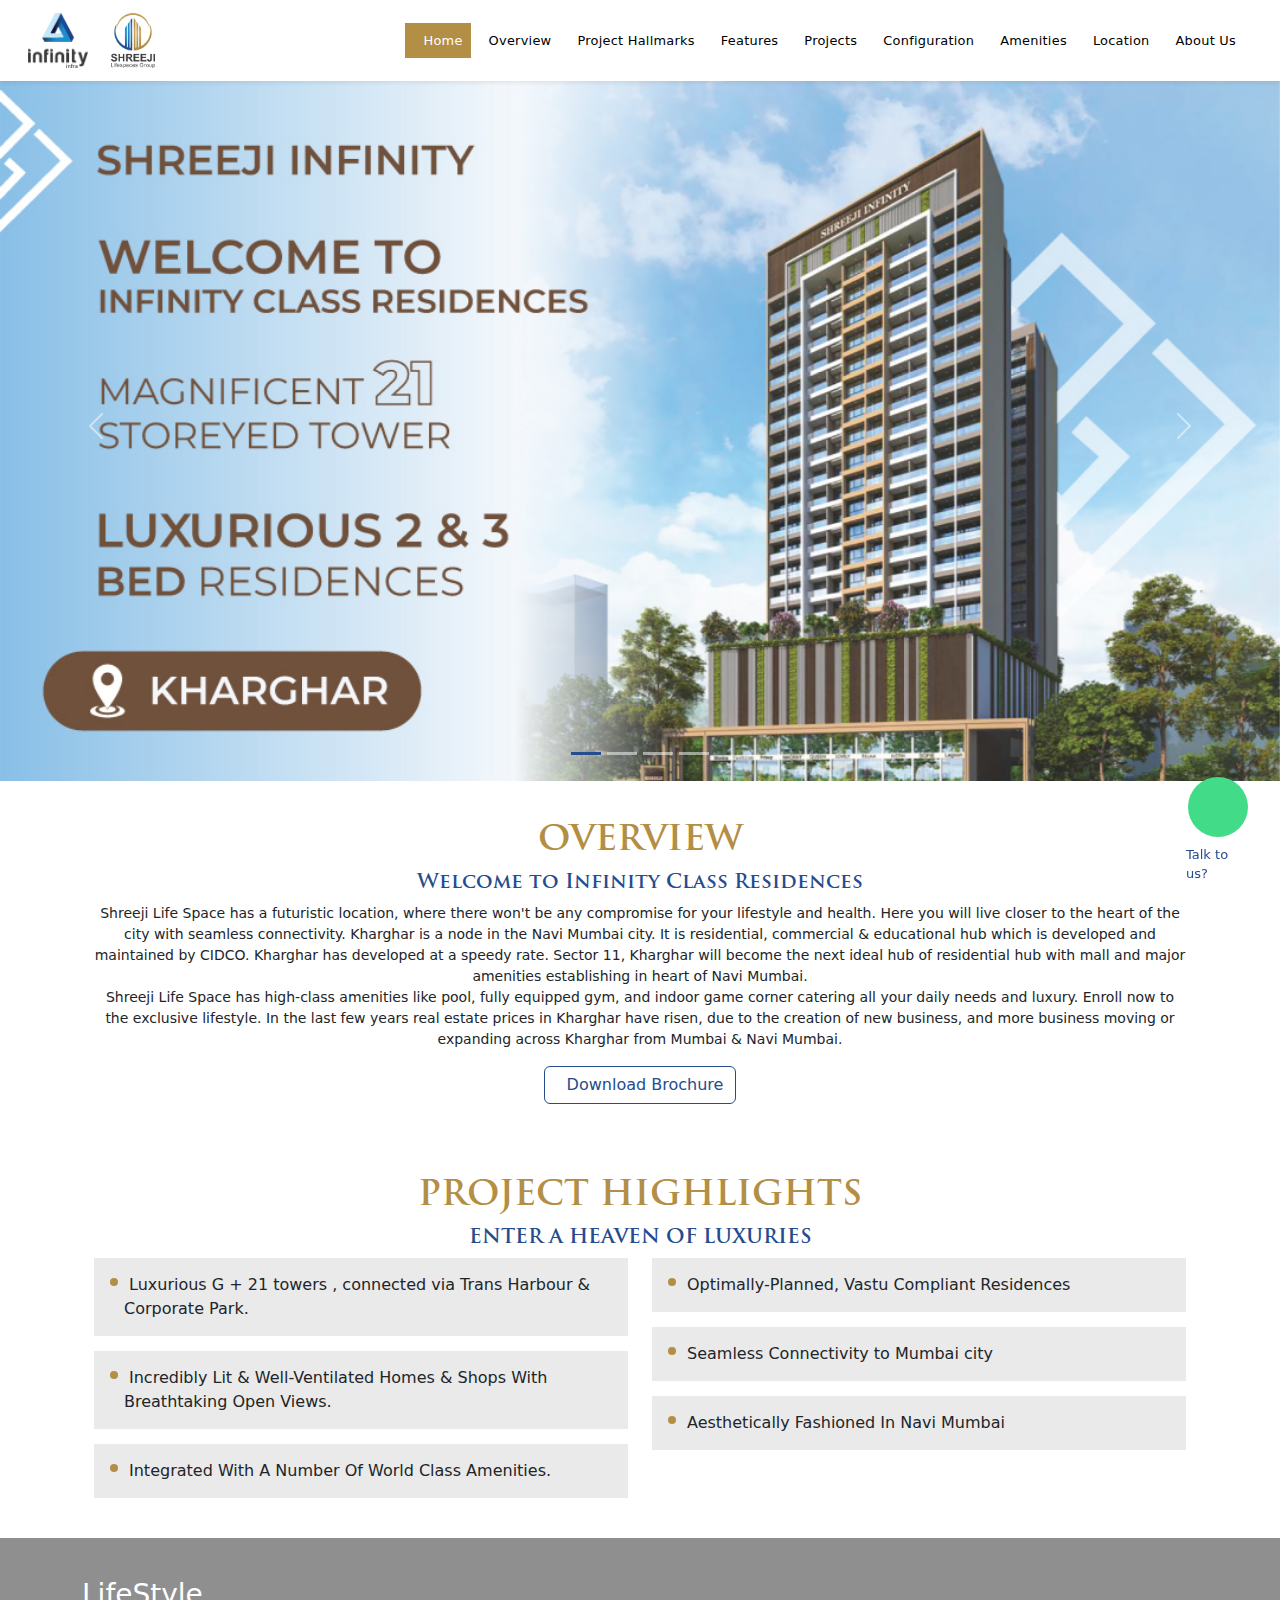
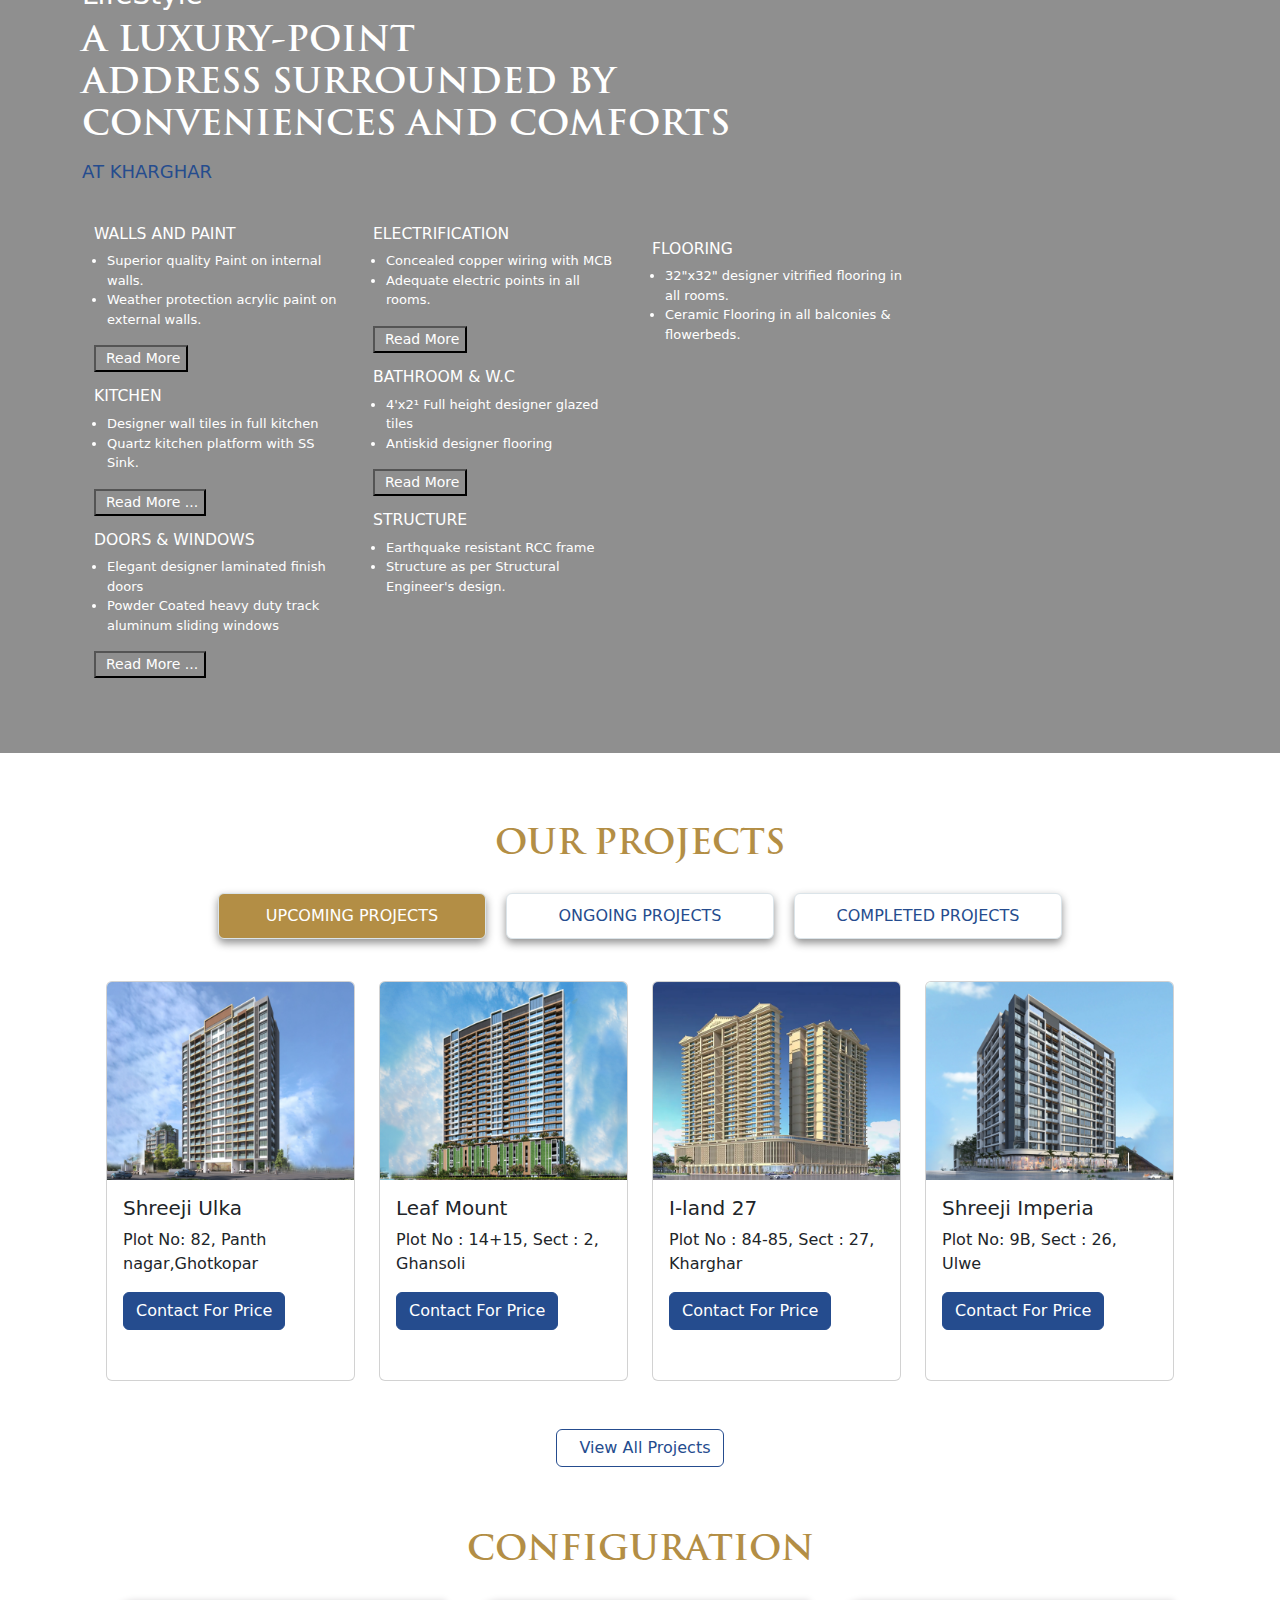
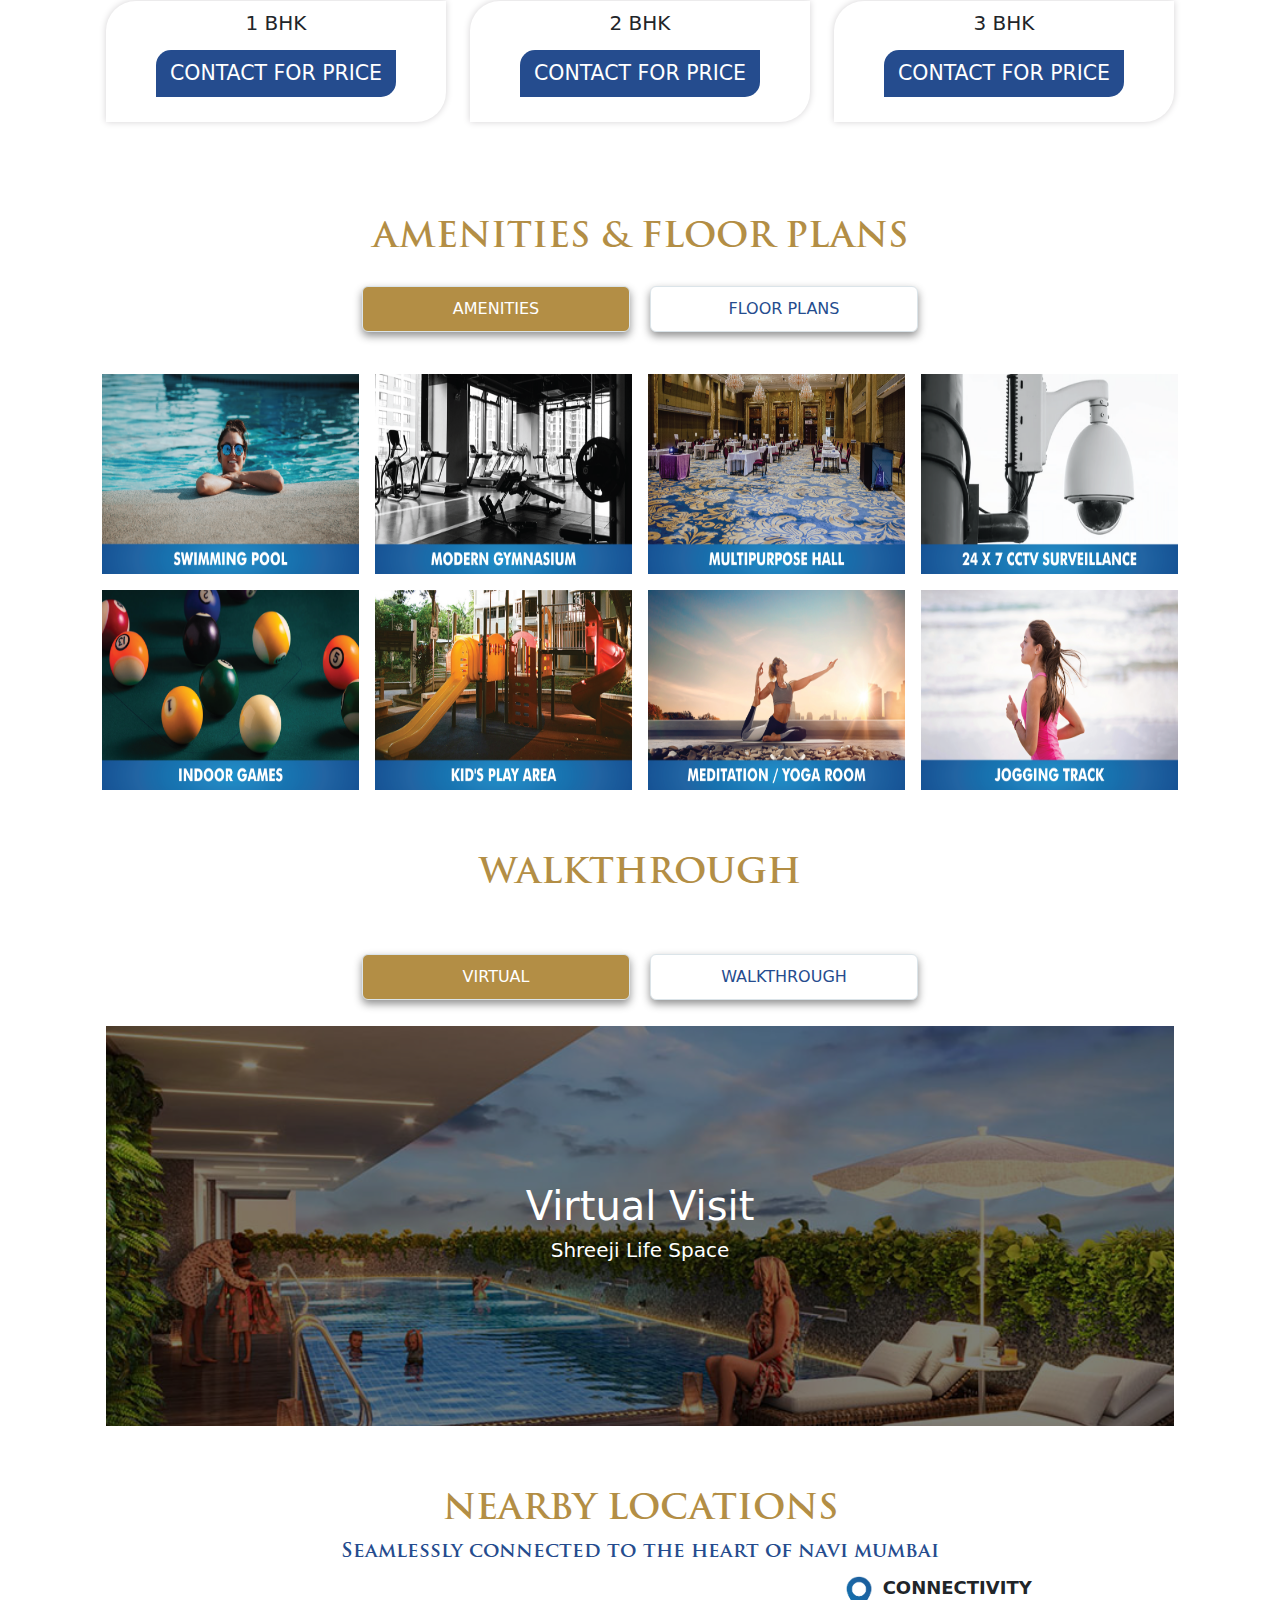
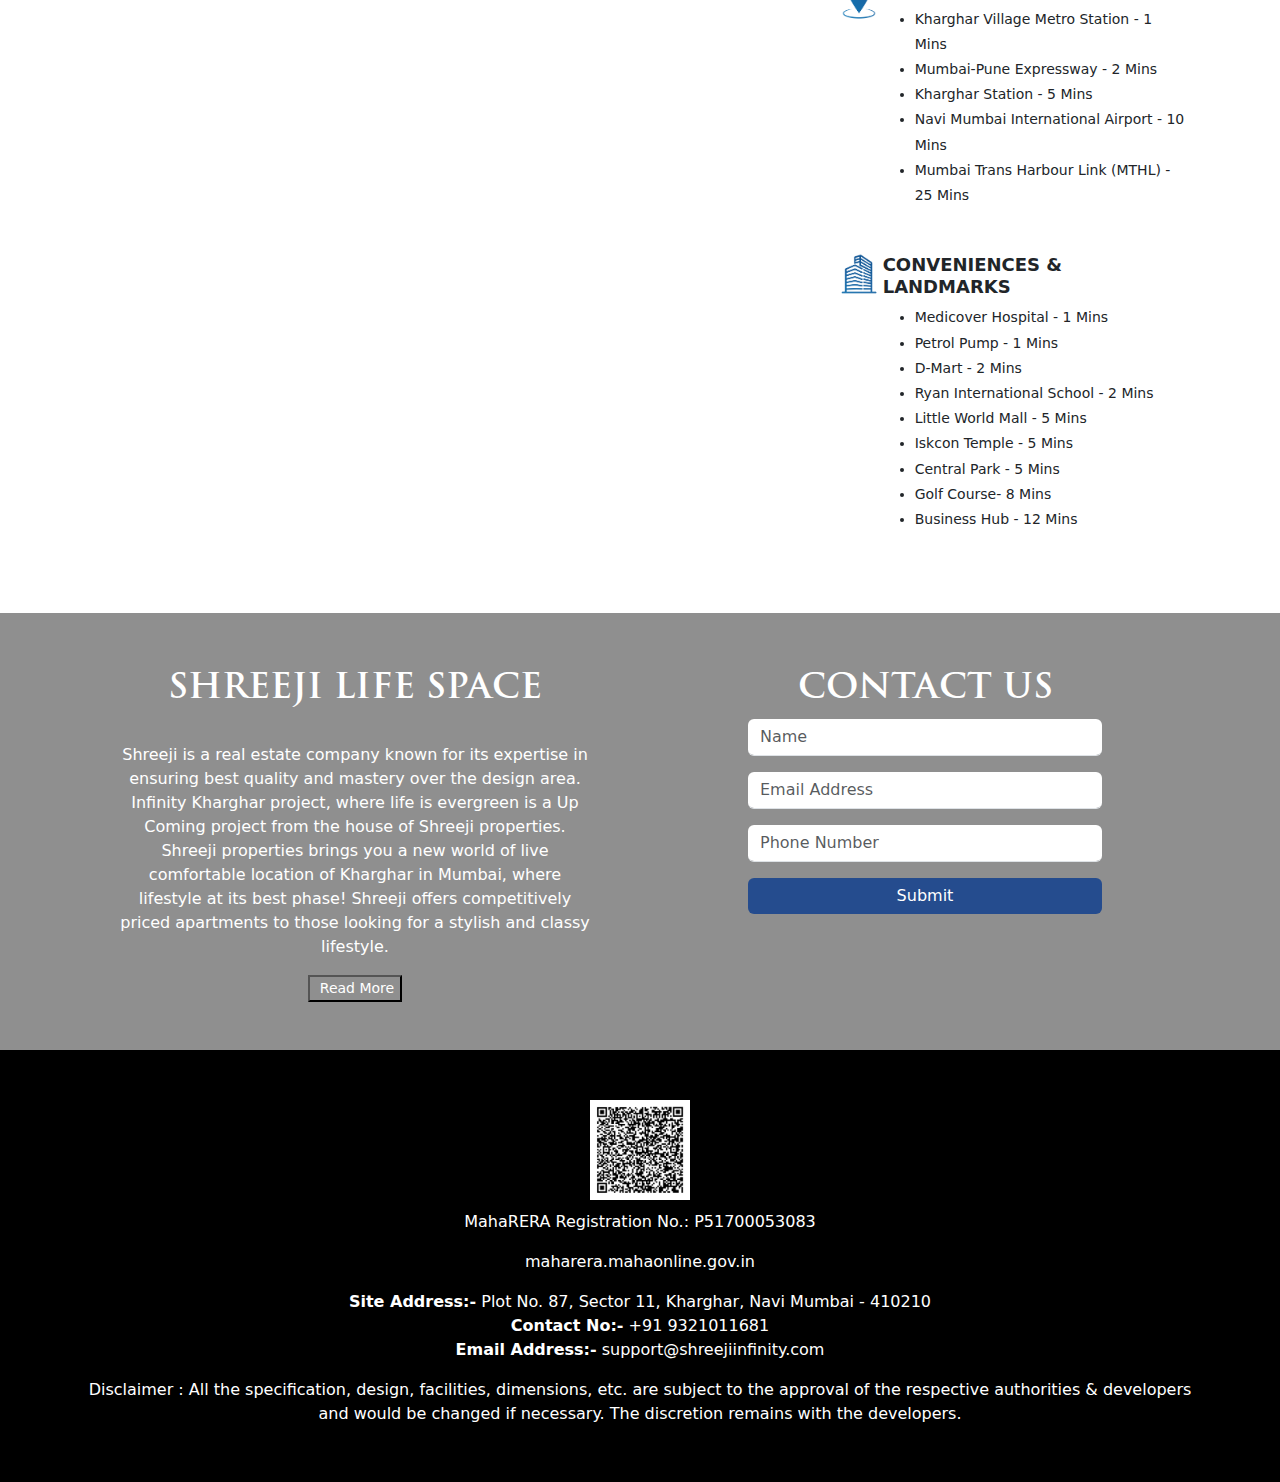
==== commit db4c93c5: "Banner Images Changes" ====
--- a/index.html
+++ b/index.html
@@ -8,10 +8,10 @@
     <link rel="icon" href="img/logo/favicon.png" sizes="16x16" />
 
     <!-- Prefetch -->
-    <link rel="prefetch" href="https://cdn.jsdelivr.net" crossorigin />
+    <!-- <link rel="prefetch" href="https://cdn.jsdelivr.net" crossorigin />
     <link rel="prefetch" href="https://cdnjs.cloudflare.com/" crossorigin />
     <link rel="preconnect" href="https://fonts.googleapis.com" />
-    <link rel="preconnect" href="https://fonts.gstatic.com" crossorigin />
+    <link rel="preconnect" href="https://fonts.gstatic.com" crossorigin /> -->
 
     <!-- Bootstrap CDN -->
     <link
@@ -60,52 +60,8 @@
     <link rel="stylesheet" href="css/style.css" />
     <!-- <link rel="stylesheet" href="css/common.css" /> -->
     <script defer src="js/script.js"></script>
-
-    <!-- Google tag (gtag.js) -->
-    <!-- <script
-      async
-      src="https://www.googletagmanager.com/gtag/js?id=AW-11467519304"></script>
-    <script>
-      window.dataLayer = window.dataLayer || [];
-      function gtag() {
-        dataLayer.push(arguments);
-      }
-      gtag("js", new Date());
-      gtag("config", "AW-11467519304");
-    </script> -->
-
-    <!-- Event snippet for Lead on Calls conversion page -->
-    <!-- <script>
-      function gtag_report_conversion(url) {
-        var callback = function () {
-          if (typeof url != "undefined") {
-            window.location = url;
-          }
-        };
-        gtag("event", "conversion", {
-          send_to: "AW-11467519304/qAFnCOT60oYZEMjqkdwq",
-          event_callback: callback,
-        });
-        return false;
-      }
-    </script> -->
-
-    <!-- Event snippet for Lead on Whatsapp conversion page -->
-    <!-- <script>
-      function gtag_report_conversion(url) {
-        var callback = function () {
-          if (typeof url != "undefined") {
-            window.location = url;
-          }
-        };
-        gtag("event", "conversion", {
-          send_to: "AW-11467519304/LYPvCOf60oYZEMjqkdwq",
-          event_callback: callback,
-        });
-        return false;
-      }
-    </script> -->
   </head>
+
   <body
     data-bs-spy="scroll"
     data-bs-target="#main-navbar"
@@ -203,7 +159,7 @@
               <li class="nav-item">
                 <a class="nav-link" href="#gallery_section">
                   <i class="fa-solid fa-images nav-icon"></i>
-                  <span class="d-sm-inline"> Gallery </span>
+                  <span class="d-sm-inline"> Projects </span>
                 </a>
               </li>
               <li class="nav-item">
@@ -272,26 +228,26 @@
           <div class="carousel-inner">
             <div class="carousel-item active">
               <img
-                src="img/banner/new_ban1.jpg"
-                class="d-block w-100 img-fluid"
+                src="img/banner/new_ban01.jpg"
+                class="d-block w-100 img-fluid banner1"
                 alt="Banner1" />
             </div>
             <div class="carousel-item">
               <img
-                src="img/banner/new_ban2.jpg"
-                class="d-block w-100 img-fluid"
+                src="img/banner/new_ban02.jpg"
+                class="d-block w-100 img-fluid banner2"
                 alt="Banner2" />
             </div>
             <div class="carousel-item">
               <img
-                src="img/banner/new_ban3.jpg"
-                class="d-block w-100 img-fluid"
+                src="img/banner/new_ban03.jpg"
+                class="d-block w-100 img-fluid banner3"
                 alt="Banner3" />
             </div>
             <div class="carousel-item">
               <img
-                src="img/banner/new_ban4.jpg"
-                class="d-block w-100 img-fluid"
+                src="img/banner/new_ban04.jpg"
+                class="d-block w-100 img-fluid banner4"
                 alt="Banner3" />
             </div>
           </div>
@@ -917,31 +873,46 @@
               Configuration
             </h2>
             <div class="row d-flex justify-content-center">
-              <div class="col-lg-5 col-xs-12">
+              <div class="col-lg-4 col-xs-12">
                 <div class="config-inner">
-                  <h5>2 BHK</h5>
-                  <p>Area: 1285 to 1365 sq.ft.</p>
+                  <h5>1 BHK</h5>
+                  <!-- <p>Area: 1285 to 1365 sq.ft.</p> -->
                   <div
                     class="config-price"
                     data-bs-toggle="modal"
                     data-bs-target="#popupModal">
                     <a href="javascript:void(0)" class="pricepop">
-                      ₹ 1.28 Cr Onwards*
+                      Contact For Price
                     </a>
                   </div>
                 </div>
               </div>
 
-              <div class="col-lg-5 col-xs-12">
+              <div class="col-lg-4 col-xs-12">
                 <div class="config-inner">
-                  <h5>3 BHK</h5>
-                  <p>Area: 1710 to 1905 sq.ft.</p>
+                  <h5>2 BHK</h5>
+                  <!-- <p>Area: 1285 to 1365 sq.ft.</p> -->
                   <div
                     class="config-price"
                     data-bs-toggle="modal"
                     data-bs-target="#popupModal">
                     <a href="javascript:void(0)" class="pricepop">
-                      ₹ 1.71 Cr Onwards*
+                      Contact For Price
+                    </a>
+                  </div>
+                </div>
+              </div>
+
+              <div class="col-lg-4 col-xs-12">
+                <div class="config-inner">
+                  <h5>3 BHK</h5>
+                  <!-- <p>Area: 1710 to 1905 sq.ft.</p> -->
+                  <div
+                    class="config-price"
+                    data-bs-toggle="modal"
+                    data-bs-target="#popupModal">
+                    <a href="javascript:void(0)" class="pricepop">
+                      Contact For Price
                     </a>
                   </div>
                 </div>
@@ -1187,7 +1158,7 @@
                       data-bs-toggle="modal"
                       data-bs-target="#popupModal"></i>
                     <h3 class="fs-1">Virtual Visit</h3>
-                    <h5>Infinity Shreeji</h5>
+                    <h5>Shreeji Life Space</h5>
                   </div>
                 </div>
               </div>
@@ -1211,7 +1182,7 @@
                       data-bs-toggle="modal"
                       data-bs-target="#popupModal"></i>
                     <h3 class="fs-1">Walkthrough Video</h3>
-                    <h5>Infinity Shreeji</h5>
+                    <h5>Shreeji Life Space</h5>
                   </div>
                 </div>
               </div>
--- a/css/style.css
+++ b/css/style.css
@@ -134,12 +134,27 @@
 
 .carousel-item img {
   /* min-height: 80vh; */
-  max-height: 80vh;
+  max-height: 90vh;
   width: 100% !important;
 }
 
 .carousel-indicators .active {
   background-color: var(--colorSecondary) !important;
+}
+
+@media screen and (max-width: 600px) {
+  .carousel-item .banner1 {
+    content: url("../img/banner/mobile-banner01.jpg");
+  }
+  .carousel-item .banner2 {
+    content: url("../img/banner/mobile-banner02.jpg");
+  }
+  .carousel-item .banner3 {
+    content: url("../img/banner/mobile-banner03.jpg");
+  }
+  .carousel-item .banner4 {
+    content: url("../img/banner/mobile-banner04.jpg");
+  }
 }
 
 /* Overview */
